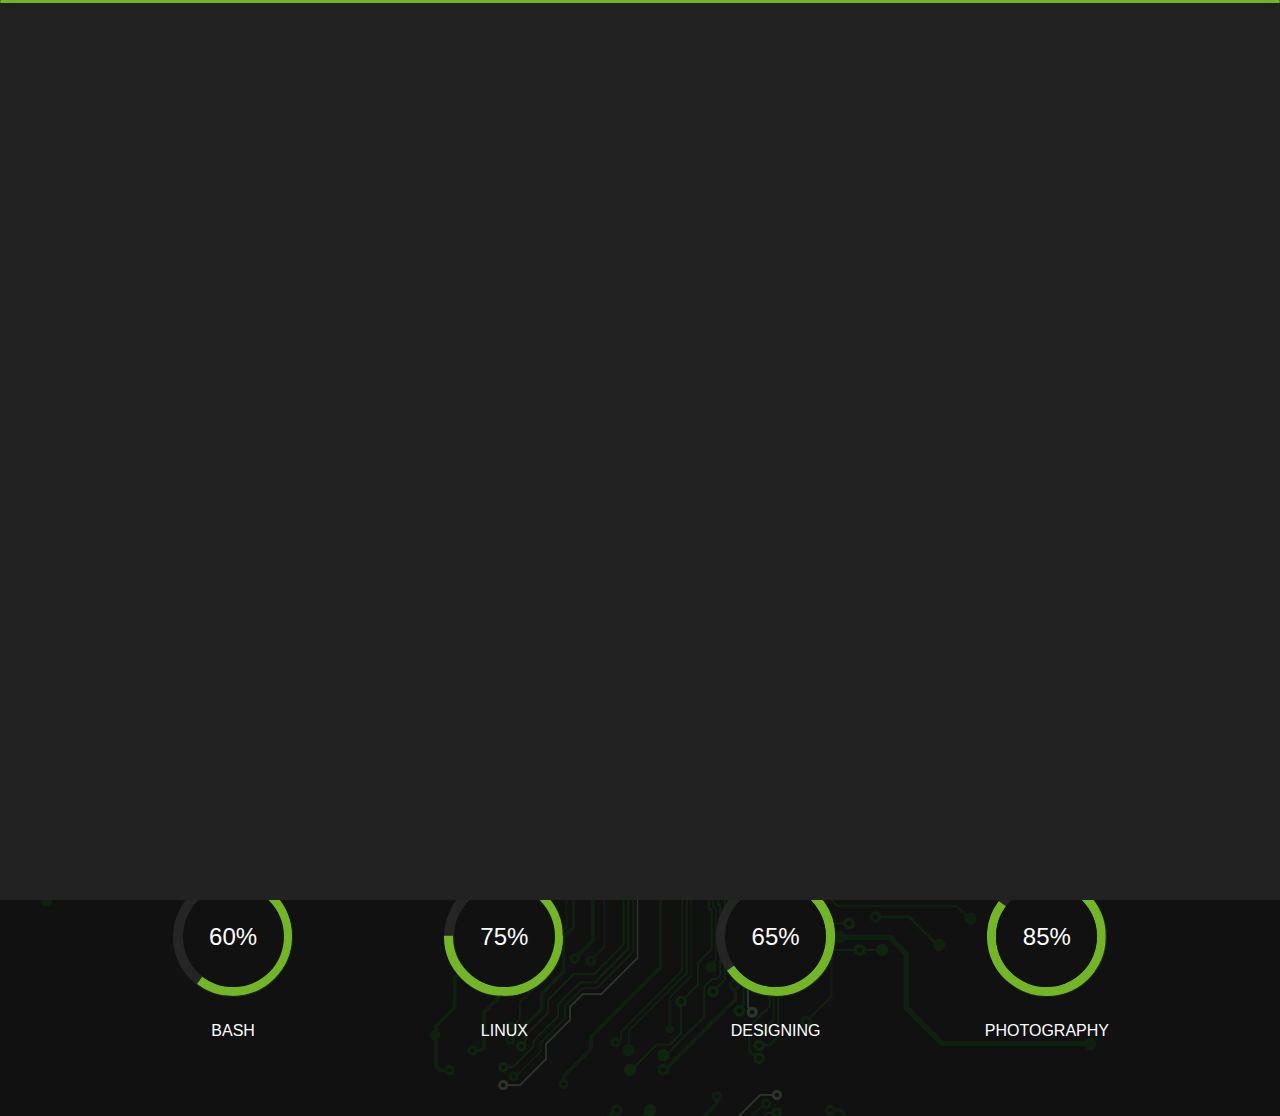
==== about.html @ de982803 "Update" ====
<!DOCTYPE html>
<html style="" class=" js csstransforms3d csstransitions" lang="en"><head>
<meta http-equiv="content-type" content="text/html; charset=UTF-8">
    <meta charset="utf-8">
    <title>About</title>
    <meta name="viewport" content="width=device-width, initial-scale=1">

    <!-- Template CSS Files -->
    <link href="css/bootstrap.css" rel="stylesheet">
    <link href="css/preloader.css" rel="stylesheet">
    <link href="css/circle.css" rel="stylesheet">
    <link href="css/font-awesome.css" rel="stylesheet">
    <link href="css/style.css" rel="stylesheet">

    <!-- CSS Skin File -->
    <link href="css/skin.css" rel="stylesheet">

</head>

<body class="about at-top"><div id="preloader" class="preloader off"><div class="black_wall"></div><div class="loader"></div></div>
<!-- Header Starts -->
<header class="header" id="navbar-collapse-toggle">
    <!-- Fixed Navigation Starts -->
    <ul class="icon-menu d-none d-lg-block revealator-slideup revealator-once revealator-delay1 no-transform revealator-within">
        <li class="icon-box">
            <i class="fa fa-home"></i>
            <a href="home.html">
                <h2>Home</h2>
            </a>
        </li>
        <li class="icon-box active">
            <i class="fa fa-user"></i>
            <a href="about.html">
                <h2>About</h2>
            </a>
        </li>
        <li class="icon-box">
            <i class="fa fa-envelope-open"></i>
            <a href="contact.html">
                <h2>Contact</h2>
            </a>
        </li>
        <li class="icon-box">
            <i class="fa fa-comments"></i>
            <a href="blog.html">
                <h2>Blog</h2>
            </a>
        </li>
    </ul>
    <!-- Fixed Navigation Ends -->
    <!-- Mobile Menu Starts -->
    <nav role="navigation" class="d-block d-lg-none">
        <div id="menuToggle">
            <input type="checkbox">
            <span></span>
            <span></span>
            <span></span>
            <ul class="list-unstyled" id="menu">
                <li><a href="home.html"><i class="fa fa-home"></i><span>Home</span></a></li>
                <li class="active"><a href="about.html"><i class="fa fa-user"></i><span>About</span></a></li>
                <li><a href="contact.html"><i class="fa fa-envelope-open"></i><span>Contact</span></a></li>
                <li><a href="blog.html"><i class="fa fa-comments"></i><span>Blog</span></a></li>
            </ul>
        </div>
    </nav>
    <!-- Mobile Menu Ends -->
</header>
<!-- Header Ends -->
<!-- Page Title Starts -->
<section class="title-section text-left text-sm-center revealator-slideup revealator-once revealator-delay1 no-transform revealator-within">
    <h1>ABOUT <span>ME</span></h1>
    <!--<span class="title-bg">Resume</span>-->
</section>
<!-- Page Title Ends -->
<!-- Main Content Starts -->
<section class="main-content revealator-slideup revealator-once revealator-delay1 no-transform revealator-partially-below">
    <div class="container">
        <div class="row">
            <!-- Personal Info Starts -->
            <div class="col-12 col-lg-5 col-xl-6">
                <div class="row">
                    <div class="col-12">
                        <h3 class="text-uppercase custom-title mb-0 ft-wt-600">personal info</h3>
                    </div>
                    <div class="col-12 d-block d-sm-none">
                        <img src="img/img-mobile.jpg" class="img-fluid main-img-mobile" alt="my picture">
                    </div>
                    <div class="col-5">
                        <ul class="about-list list-unstyled open-sans-font">
                            <li> <span class="title">first name :</span> <span class="value d-block d-sm-inline-block d-lg-block d-xl-inline-block">Sujan</span> </li>
                            <li> <span class="title">last name :</span> <span class="value d-block d-sm-inline-block d-lg-block d-xl-inline-block">Polasa</span> </li>
                            <li> <span class="title">Age :</span> <span class="value d-block d-sm-inline-block d-lg-block d-xl-inline-block">21 Years</span> </li>
                            <li> <span class="title">Nationality :</span> <span class="value d-block d-sm-inline-block d-lg-block d-xl-inline-block">Indian <span class="fa hat-cowboy"></span></span> </li>
                        </ul>
                    </div>
                    <div class="col-7">
                        <ul class="about-list list-unstyled open-sans-font">
                            <li> 
                                <span class="title">Address :
                                </span> 
                                <span class="value d-block d-sm-inline-block d-lg-block d-xl-inline-block">Jagtial, Telangana, India.</span>
                            </li>
                            <li> <span class="title">Email :</span> <span class="value d-block d-sm-inline-block d-lg-block d-xl-inline-block">sujanpolasa48m@gmail.com</span> </li>
                        </ul>
                    </div>
                </div>
            </div>
            <!-- Personal Info Ends -->
        </div>
        <hr class="separator">
        <!-- Skills Starts -->
        <div class="row">
            <div class="col-12">
                <h3 class="text-uppercase pb-4 pb-sm-5 mb-3 mb-sm-0 text-left text-sm-center custom-title ft-wt-600">My Skills</h3>
            </div>
            <div class="col-6 col-md-3 mb-3 mb-sm-5">
                <div class="c100 p90">
                    <span>90%</span>
                    <div class="slice">
                        <div class="bar"></div>
                        <div class="fill"></div>
                    </div>
                </div>
                <h6 class="text-uppercase open-sans-font text-center mt-2 mt-sm-4">Penetration Testing</h6>
            </div>
            <div class="col-6 col-md-3 mb-3 mb-sm-5">
                <div class="c100 p70">
                    <span>70%</span>
                    <div class="slice">
                        <div class="bar"></div>
                        <div class="fill"></div>
                    </div>
                </div>
                <h6 class="text-uppercase open-sans-font text-center mt-2 mt-sm-4">Reverse Engineering</h6>
            </div>
            <div class="col-6 col-md-3 mb-3 mb-sm-5">
                <div class="c100 p70">
                    <span>70%</span>
                    <div class="slice">
                        <div class="bar"></div>
                        <div class="fill"></div>
                    </div>
                </div>
                <h6 class="text-uppercase open-sans-font text-center mt-2 mt-sm-4">Python</h6>
            </div>
            <div class="col-6 col-md-3 mb-3 mb-sm-5">
                <div class="c100 p75">
                    <span>75%</span>
                    <div class="slice">
                        <div class="bar"></div>
                        <div class="fill"></div>
                    </div>
                </div>
                <h6 class="text-uppercase open-sans-font text-center mt-2 mt-sm-4">Web Designing</h6>
            </div>
            <div class="col-6 col-md-3 mb-3 mb-sm-5">
                <div class="c100 p60">
                    <span>60%</span>
                    <div class="slice">
                        <div class="bar"></div>
                        <div class="fill"></div>
                    </div>
                </div>
                <h6 class="text-uppercase open-sans-font text-center mt-2 mt-sm-4">Bash</h6>
            </div>
            <div class="col-6 col-md-3 mb-3 mb-sm-5">
                <div class="c100 p75">
                    <span>75%</span>
                    <div class="slice">
                        <div class="bar"></div>
                        <div class="fill"></div>
                    </div>
                </div>
                <h6 class="text-uppercase open-sans-font text-center mt-2 mt-sm-4">Linux</h6>
            </div>
            <div class="col-6 col-md-3 mb-3 mb-sm-5">
                <div class="c100 p65">
                    <span>65%</span>
                    <div class="slice">
                        <div class="bar"></div>
                        <div class="fill"></div>
                    </div>
                </div>
                <h6 class="text-uppercase open-sans-font text-center mt-2 mt-sm-4">Designing</h6>
            </div>
            <div class="col-6 col-md-3 mb-3 mb-sm-5">
                <div class="c100 p85">
                    <span>85%</span>
                    <div class="slice">
                        <div class="bar"></div>
                        <div class="fill"></div>
                    </div>
                </div>
                <h6 class="text-uppercase open-sans-font text-center mt-2 mt-sm-4">Photography</h6>
            </div>
        <!-- Skills Ends -->
        <hr class="separator mt-1">
    </div>
</section>
<!-- Main Content Ends -->
</body></html>
---- css/preloader.css ----
.preloader{position:fixed;top:0;right:0;bottom:0;left:0;background-color:#111;transform-origin:bottom;z-index:111111}.preloader .black_wall{height:100%;background-color:#222;transform-origin:top;animation:preloader_slide 0.5s ease-in-out 0s 1 normal both}.preloader .loader{width:100%;height:3px;position:absolute;border-radius:2px;top:0;right:0;left:0;margin:auto;background-color:#FFC41F;transform-origin:left;animation:loader_running 3s ease-in-out 1s infinite normal both}.preloader.off{animation:preloader_slide 0.5s ease-in-out 0s 1 reverse both}@keyframes loader_running{0%{transform:scaleX(0);transform-origin:left}49%{transform:scaleX(1);transform-origin:left}50%{transform:scaleX(1);transform-origin:right}100%{transform-origin:right;transform:scaleX(0)}}@keyframes preloader_slide{from{transform:scaleY(0)}to{transform:scaleY(1)}}
---- css/circle.css ----
.rect-auto,
.c100.p51 .slice,
.c100.p52 .slice,
.c100.p53 .slice,
.c100.p54 .slice,
.c100.p55 .slice,
.c100.p56 .slice,
.c100.p57 .slice,
.c100.p58 .slice,
.c100.p59 .slice,
.c100.p60 .slice,
.c100.p61 .slice,
.c100.p62 .slice,
.c100.p63 .slice,
.c100.p64 .slice,
.c100.p65 .slice,
.c100.p66 .slice,
.c100.p67 .slice,
.c100.p68 .slice,
.c100.p69 .slice,
.c100.p70 .slice,
.c100.p71 .slice,
.c100.p72 .slice,
.c100.p73 .slice,
.c100.p74 .slice,
.c100.p75 .slice,
.c100.p76 .slice,
.c100.p77 .slice,
.c100.p78 .slice,
.c100.p79 .slice,
.c100.p80 .slice,
.c100.p81 .slice,
.c100.p82 .slice,
.c100.p83 .slice,
.c100.p84 .slice,
.c100.p85 .slice,
.c100.p86 .slice,
.c100.p87 .slice,
.c100.p88 .slice,
.c100.p89 .slice,
.c100.p90 .slice,
.c100.p91 .slice,
.c100.p92 .slice,
.c100.p93 .slice,
.c100.p94 .slice,
.c100.p95 .slice,
.c100.p96 .slice,
.c100.p97 .slice,
.c100.p98 .slice,
.c100.p99 .slice,
.c100.p100 .slice {
  clip: rect(auto, auto, auto, auto);
}
.pie,
.c100 .bar,
.c100.p51 .fill,
.c100.p52 .fill,
.c100.p53 .fill,
.c100.p54 .fill,
.c100.p55 .fill,
.c100.p56 .fill,
.c100.p57 .fill,
.c100.p58 .fill,
.c100.p59 .fill,
.c100.p60 .fill,
.c100.p61 .fill,
.c100.p62 .fill,
.c100.p63 .fill,
.c100.p64 .fill,
.c100.p65 .fill,
.c100.p66 .fill,
.c100.p67 .fill,
.c100.p68 .fill,
.c100.p69 .fill,
.c100.p70 .fill,
.c100.p71 .fill,
.c100.p72 .fill,
.c100.p73 .fill,
.c100.p74 .fill,
.c100.p75 .fill,
.c100.p76 .fill,
.c100.p77 .fill,
.c100.p78 .fill,
.c100.p79 .fill,
.c100.p80 .fill,
.c100.p81 .fill,
.c100.p82 .fill,
.c100.p83 .fill,
.c100.p84 .fill,
.c100.p85 .fill,
.c100.p86 .fill,
.c100.p87 .fill,
.c100.p88 .fill,
.c100.p89 .fill,
.c100.p90 .fill,
.c100.p91 .fill,
.c100.p92 .fill,
.c100.p93 .fill,
.c100.p94 .fill,
.c100.p95 .fill,
.c100.p96 .fill,
.c100.p97 .fill,
.c100.p98 .fill,
.c100.p99 .fill,
.c100.p100 .fill {
  position: absolute;
  border: 0.08em solid #307bbb;
  width: 0.84em;
  height: 0.84em;
  clip: rect(0em, 0.5em, 1em, 0em);
  border-radius: 50%;
  -webkit-transform: rotate(0deg);
  -moz-transform: rotate(0deg);
  -ms-transform: rotate(0deg);
  -o-transform: rotate(0deg);
  transform: rotate(0deg);
}
.pie-fill,
.c100.p51 .bar:after,
.c100.p51 .fill,
.c100.p52 .bar:after,
.c100.p52 .fill,
.c100.p53 .bar:after,
.c100.p53 .fill,
.c100.p54 .bar:after,
.c100.p54 .fill,
.c100.p55 .bar:after,
.c100.p55 .fill,
.c100.p56 .bar:after,
.c100.p56 .fill,
.c100.p57 .bar:after,
.c100.p57 .fill,
.c100.p58 .bar:after,
.c100.p58 .fill,
.c100.p59 .bar:after,
.c100.p59 .fill,
.c100.p60 .bar:after,
.c100.p60 .fill,
.c100.p61 .bar:after,
.c100.p61 .fill,
.c100.p62 .bar:after,
.c100.p62 .fill,
.c100.p63 .bar:after,
.c100.p63 .fill,
.c100.p64 .bar:after,
.c100.p64 .fill,
.c100.p65 .bar:after,
.c100.p65 .fill,
.c100.p66 .bar:after,
.c100.p66 .fill,
.c100.p67 .bar:after,
.c100.p67 .fill,
.c100.p68 .bar:after,
.c100.p68 .fill,
.c100.p69 .bar:after,
.c100.p69 .fill,
.c100.p70 .bar:after,
.c100.p70 .fill,
.c100.p71 .bar:after,
.c100.p71 .fill,
.c100.p72 .bar:after,
.c100.p72 .fill,
.c100.p73 .bar:after,
.c100.p73 .fill,
.c100.p74 .bar:after,
.c100.p74 .fill,
.c100.p75 .bar:after,
.c100.p75 .fill,
.c100.p76 .bar:after,
.c100.p76 .fill,
.c100.p77 .bar:after,
.c100.p77 .fill,
.c100.p78 .bar:after,
.c100.p78 .fill,
.c100.p79 .bar:after,
.c100.p79 .fill,
.c100.p80 .bar:after,
.c100.p80 .fill,
.c100.p81 .bar:after,
.c100.p81 .fill,
.c100.p82 .bar:after,
.c100.p82 .fill,
.c100.p83 .bar:after,
.c100.p83 .fill,
.c100.p84 .bar:after,
.c100.p84 .fill,
.c100.p85 .bar:after,
.c100.p85 .fill,
.c100.p86 .bar:after,
.c100.p86 .fill,
.c100.p87 .bar:after,
.c100.p87 .fill,
.c100.p88 .bar:after,
.c100.p88 .fill,
.c100.p89 .bar:after,
.c100.p89 .fill,
.c100.p90 .bar:after,
.c100.p90 .fill,
.c100.p91 .bar:after,
.c100.p91 .fill,
.c100.p92 .bar:after,
.c100.p92 .fill,
.c100.p93 .bar:after,
.c100.p93 .fill,
.c100.p94 .bar:after,
.c100.p94 .fill,
.c100.p95 .bar:after,
.c100.p95 .fill,
.c100.p96 .bar:after,
.c100.p96 .fill,
.c100.p97 .bar:after,
.c100.p97 .fill,
.c100.p98 .bar:after,
.c100.p98 .fill,
.c100.p99 .bar:after,
.c100.p99 .fill,
.c100.p100 .bar:after,
.c100.p100 .fill {
  -webkit-transform: rotate(180deg);
  -moz-transform: rotate(180deg);
  -ms-transform: rotate(180deg);
  -o-transform: rotate(180deg);
  transform: rotate(180deg);
}
.c100 {
  position: relative;
  font-size: 120px;
  width: 1em;
  height: 1em;
  border-radius: 50%;
  float: left;
  margin: 0 0.1em 0.1em 0;
  background-color: #cccccc;
}
.c100 *,
.c100 *:before,
.c100 *:after {
  -webkit-box-sizing: content-box;
  -moz-box-sizing: content-box;
  box-sizing: content-box;
}
.c100.center {
  float: none;
  margin: 0 auto;
}
.c100.big {
  font-size: 240px;
}
.c100.small {
  font-size: 80px;
}
.c100 > span {
  position: absolute;
  width: 100%;
  z-index: 1;
  left: 0;
  top: 0;
  width: 5em;
  line-height: 5em;
  font-size: 0.2em;
  color: #cccccc;
  display: block;
  text-align: center;
  white-space: nowrap;
  -webkit-transition-property: all;
  -moz-transition-property: all;
  -o-transition-property: all;
  transition-property: all;
  -webkit-transition-duration: 0.2s;
  -moz-transition-duration: 0.2s;
  -o-transition-duration: 0.2s;
  transition-duration: 0.2s;
  -webkit-transition-timing-function: ease-out;
  -moz-transition-timing-function: ease-out;
  -o-transition-timing-function: ease-out;
  transition-timing-function: ease-out;
}
.c100:after {
  position: absolute;
  top: 0.08em;
  left: 0.08em;
  display: block;
  content: " ";
  border-radius: 50%;
  background-color: #f5f5f5;
  width: 0.84em;
  height: 0.84em;
  -webkit-transition-property: all;
  -moz-transition-property: all;
  -o-transition-property: all;
  transition-property: all;
  -webkit-transition-duration: 0.2s;
  -moz-transition-duration: 0.2s;
  -o-transition-duration: 0.2s;
  transition-duration: 0.2s;
  -webkit-transition-timing-function: ease-in;
  -moz-transition-timing-function: ease-in;
  -o-transition-timing-function: ease-in;
  transition-timing-function: ease-in;
}
.c100 .slice {
  position: absolute;
  width: 1em;
  height: 1em;
  clip: rect(0em, 1em, 1em, 0.5em);
}
.c100.p1 .bar {
  -webkit-transform: rotate(3.6deg);
  -moz-transform: rotate(3.6deg);
  -ms-transform: rotate(3.6deg);
  -o-transform: rotate(3.6deg);
  transform: rotate(3.6deg);
}
.c100.p2 .bar {
  -webkit-transform: rotate(7.2deg);
  -moz-transform: rotate(7.2deg);
  -ms-transform: rotate(7.2deg);
  -o-transform: rotate(7.2deg);
  transform: rotate(7.2deg);
}
.c100.p3 .bar {
  -webkit-transform: rotate(10.8deg);
  -moz-transform: rotate(10.8deg);
  -ms-transform: rotate(10.8deg);
  -o-transform: rotate(10.8deg);
  transform: rotate(10.8deg);
}
.c100.p4 .bar {
  -webkit-transform: rotate(14.4deg);
  -moz-transform: rotate(14.4deg);
  -ms-transform: rotate(14.4deg);
  -o-transform: rotate(14.4deg);
  transform: rotate(14.4deg);
}
.c100.p5 .bar {
  -webkit-transform: rotate(18deg);
  -moz-transform: rotate(18deg);
  -ms-transform: rotate(18deg);
  -o-transform: rotate(18deg);
  transform: rotate(18deg);
}
.c100.p6 .bar {
  -webkit-transform: rotate(21.6deg);
  -moz-transform: rotate(21.6deg);
  -ms-transform: rotate(21.6deg);
  -o-transform: rotate(21.6deg);
  transform: rotate(21.6deg);
}
.c100.p7 .bar {
  -webkit-transform: rotate(25.2deg);
  -moz-transform: rotate(25.2deg);
  -ms-transform: rotate(25.2deg);
  -o-transform: rotate(25.2deg);
  transform: rotate(25.2deg);
}
.c100.p8 .bar {
  -webkit-transform: rotate(28.8deg);
  -moz-transform: rotate(28.8deg);
  -ms-transform: rotate(28.8deg);
  -o-transform: rotate(28.8deg);
  transform: rotate(28.8deg);
}
.c100.p9 .bar {
  -webkit-transform: rotate(32.4deg);
  -moz-transform: rotate(32.4deg);
  -ms-transform: rotate(32.4deg);
  -o-transform: rotate(32.4deg);
  transform: rotate(32.4deg);
}
.c100.p10 .bar {
  -webkit-transform: rotate(36deg);
  -moz-transform: rotate(36deg);
  -ms-transform: rotate(36deg);
  -o-transform: rotate(36deg);
  transform: rotate(36deg);
}
.c100.p11 .bar {
  -webkit-transform: rotate(39.6deg);
  -moz-transform: rotate(39.6deg);
  -ms-transform: rotate(39.6deg);
  -o-transform: rotate(39.6deg);
  transform: rotate(39.6deg);
}
.c100.p12 .bar {
  -webkit-transform: rotate(43.2deg);
  -moz-transform: rotate(43.2deg);
  -ms-transform: rotate(43.2deg);
  -o-transform: rotate(43.2deg);
  transform: rotate(43.2deg);
}
.c100.p13 .bar {
  -webkit-transform: rotate(46.800000000000004deg);
  -moz-transform: rotate(46.800000000000004deg);
  -ms-transform: rotate(46.800000000000004deg);
  -o-transform: rotate(46.800000000000004deg);
  transform: rotate(46.800000000000004deg);
}
.c100.p14 .bar {
  -webkit-transform: rotate(50.4deg);
  -moz-transform: rotate(50.4deg);
  -ms-transform: rotate(50.4deg);
  -o-transform: rotate(50.4deg);
  transform: rotate(50.4deg);
}
.c100.p15 .bar {
  -webkit-transform: rotate(54deg);
  -moz-transform: rotate(54deg);
  -ms-transform: rotate(54deg);
  -o-transform: rotate(54deg);
  transform: rotate(54deg);
}
.c100.p16 .bar {
  -webkit-transform: rotate(57.6deg);
  -moz-transform: rotate(57.6deg);
  -ms-transform: rotate(57.6deg);
  -o-transform: rotate(57.6deg);
  transform: rotate(57.6deg);
}
.c100.p17 .bar {
  -webkit-transform: rotate(61.2deg);
  -moz-transform: rotate(61.2deg);
  -ms-transform: rotate(61.2deg);
  -o-transform: rotate(61.2deg);
  transform: rotate(61.2deg);
}
.c100.p18 .bar {
  -webkit-transform: rotate(64.8deg);
  -moz-transform: rotate(64.8deg);
  -ms-transform: rotate(64.8deg);
  -o-transform: rotate(64.8deg);
  transform: rotate(64.8deg);
}
.c100.p19 .bar {
  -webkit-transform: rotate(68.4deg);
  -moz-transform: rotate(68.4deg);
  -ms-transform: rotate(68.4deg);
  -o-transform: rotate(68.4deg);
  transform: rotate(68.4deg);
}
.c100.p20 .bar {
  -webkit-transform: rotate(72deg);
  -moz-transform: rotate(72deg);
  -ms-transform: rotate(72deg);
  -o-transform: rotate(72deg);
  transform: rotate(72deg);
}
.c100.p21 .bar {
  -webkit-transform: rotate(75.60000000000001deg);
  -moz-transform: rotate(75.60000000000001deg);
  -ms-transform: rotate(75.60000000000001deg);
  -o-transform: rotate(75.60000000000001deg);
  transform: rotate(75.60000000000001deg);
}
.c100.p22 .bar {
  -webkit-transform: rotate(79.2deg);
  -moz-transform: rotate(79.2deg);
  -ms-transform: rotate(79.2deg);
  -o-transform: rotate(79.2deg);
  transform: rotate(79.2deg);
}
.c100.p23 .bar {
  -webkit-transform: rotate(82.8deg);
  -moz-transform: rotate(82.8deg);
  -ms-transform: rotate(82.8deg);
  -o-transform: rotate(82.8deg);
  transform: rotate(82.8deg);
}
.c100.p24 .bar {
  -webkit-transform: rotate(86.4deg);
  -moz-transform: rotate(86.4deg);
  -ms-transform: rotate(86.4deg);
  -o-transform: rotate(86.4deg);
  transform: rotate(86.4deg);
}
.c100.p25 .bar {
  -webkit-transform: rotate(90deg);
  -moz-transform: rotate(90deg);
  -ms-transform: rotate(90deg);
  -o-transform: rotate(90deg);
  transform: rotate(90deg);
}
.c100.p26 .bar {
  -webkit-transform: rotate(93.60000000000001deg);
  -moz-transform: rotate(93.60000000000001deg);
  -ms-transform: rotate(93.60000000000001deg);
  -o-transform: rotate(93.60000000000001deg);
  transform: rotate(93.60000000000001deg);
}
.c100.p27 .bar {
  -webkit-transform: rotate(97.2deg);
  -moz-transform: rotate(97.2deg);
  -ms-transform: rotate(97.2deg);
  -o-transform: rotate(97.2deg);
  transform: rotate(97.2deg);
}
.c100.p28 .bar {
  -webkit-transform: rotate(100.8deg);
  -moz-transform: rotate(100.8deg);
  -ms-transform: rotate(100.8deg);
  -o-transform: rotate(100.8deg);
  transform: rotate(100.8deg);
}
.c100.p29 .bar {
  -webkit-transform: rotate(104.4deg);
  -moz-transform: rotate(104.4deg);
  -ms-transform: rotate(104.4deg);
  -o-transform: rotate(104.4deg);
  transform: rotate(104.4deg);
}
.c100.p30 .bar {
  -webkit-transform: rotate(108deg);
  -moz-transform: rotate(108deg);
  -ms-transform: rotate(108deg);
  -o-transform: rotate(108deg);
  transform: rotate(108deg);
}
.c100.p31 .bar {
  -webkit-transform: rotate(111.60000000000001deg);
  -moz-transform: rotate(111.60000000000001deg);
  -ms-transform: rotate(111.60000000000001deg);
  -o-transform: rotate(111.60000000000001deg);
  transform: rotate(111.60000000000001deg);
}
.c100.p32 .bar {
  -webkit-transform: rotate(115.2deg);
  -moz-transform: rotate(115.2deg);
  -ms-transform: rotate(115.2deg);
  -o-transform: rotate(115.2deg);
  transform: rotate(115.2deg);
}
.c100.p33 .bar {
  -webkit-transform: rotate(118.8deg);
  -moz-transform: rotate(118.8deg);
  -ms-transform: rotate(118.8deg);
  -o-transform: rotate(118.8deg);
  transform: rotate(118.8deg);
}
.c100.p34 .bar {
  -webkit-transform: rotate(122.4deg);
  -moz-transform: rotate(122.4deg);
  -ms-transform: rotate(122.4deg);
  -o-transform: rotate(122.4deg);
  transform: rotate(122.4deg);
}
.c100.p35 .bar {
  -webkit-transform: rotate(126deg);
  -moz-transform: rotate(126deg);
  -ms-transform: rotate(126deg);
  -o-transform: rotate(126deg);
  transform: rotate(126deg);
}
.c100.p36 .bar {
  -webkit-transform: rotate(129.6deg);
  -moz-transform: rotate(129.6deg);
  -ms-transform: rotate(129.6deg);
  -o-transform: rotate(129.6deg);
  transform: rotate(129.6deg);
}
.c100.p37 .bar {
  -webkit-transform: rotate(133.20000000000002deg);
  -moz-transform: rotate(133.20000000000002deg);
  -ms-transform: rotate(133.20000000000002deg);
  -o-transform: rotate(133.20000000000002deg);
  transform: rotate(133.20000000000002deg);
}
.c100.p38 .bar {
  -webkit-transform: rotate(136.8deg);
  -moz-transform: rotate(136.8deg);
  -ms-transform: rotate(136.8deg);
  -o-transform: rotate(136.8deg);
  transform: rotate(136.8deg);
}
.c100.p39 .bar {
  -webkit-transform: rotate(140.4deg);
  -moz-transform: rotate(140.4deg);
  -ms-transform: rotate(140.4deg);
  -o-transform: rotate(140.4deg);
  transform: rotate(140.4deg);
}
.c100.p40 .bar {
  -webkit-transform: rotate(144deg);
  -moz-transform: rotate(144deg);
  -ms-transform: rotate(144deg);
  -o-transform: rotate(144deg);
  transform: rotate(144deg);
}
.c100.p41 .bar {
  -webkit-transform: rotate(147.6deg);
  -moz-transform: rotate(147.6deg);
  -ms-transform: rotate(147.6deg);
  -o-transform: rotate(147.6deg);
  transform: rotate(147.6deg);
}
.c100.p42 .bar {
  -webkit-transform: rotate(151.20000000000002deg);
  -moz-transform: rotate(151.20000000000002deg);
  -ms-transform: rotate(151.20000000000002deg);
  -o-transform: rotate(151.20000000000002deg);
  transform: rotate(151.20000000000002deg);
}
.c100.p43 .bar {
  -webkit-transform: rotate(154.8deg);
  -moz-transform: rotate(154.8deg);
  -ms-transform: rotate(154.8deg);
  -o-transform: rotate(154.8deg);
  transform: rotate(154.8deg);
}
.c100.p44 .bar {
  -webkit-transform: rotate(158.4deg);
  -moz-transform: rotate(158.4deg);
  -ms-transform: rotate(158.4deg);
  -o-transform: rotate(158.4deg);
  transform: rotate(158.4deg);
}
.c100.p45 .bar {
  -webkit-transform: rotate(162deg);
  -moz-transform: rotate(162deg);
  -ms-transform: rotate(162deg);
  -o-transform: rotate(162deg);
  transform: rotate(162deg);
}
.c100.p46 .bar {
  -webkit-transform: rotate(165.6deg);
  -moz-transform: rotate(165.6deg);
  -ms-transform: rotate(165.6deg);
  -o-transform: rotate(165.6deg);
  transform: rotate(165.6deg);
}
.c100.p47 .bar {
  -webkit-transform: rotate(169.20000000000002deg);
  -moz-transform: rotate(169.20000000000002deg);
  -ms-transform: rotate(169.20000000000002deg);
  -o-transform: rotate(169.20000000000002deg);
  transform: rotate(169.20000000000002deg);
}
.c100.p48 .bar {
  -webkit-transform: rotate(172.8deg);
  -moz-transform: rotate(172.8deg);
  -ms-transform: rotate(172.8deg);
  -o-transform: rotate(172.8deg);
  transform: rotate(172.8deg);
}
.c100.p49 .bar {
  -webkit-transform: rotate(176.4deg);
  -moz-transform: rotate(176.4deg);
  -ms-transform: rotate(176.4deg);
  -o-transform: rotate(176.4deg);
  transform: rotate(176.4deg);
}
.c100.p50 .bar {
  -webkit-transform: rotate(180deg);
  -moz-transform: rotate(180deg);
  -ms-transform: rotate(180deg);
  -o-transform: rotate(180deg);
  transform: rotate(180deg);
}
.c100.p51 .bar {
  -webkit-transform: rotate(183.6deg);
  -moz-transform: rotate(183.6deg);
  -ms-transform: rotate(183.6deg);
  -o-transform: rotate(183.6deg);
  transform: rotate(183.6deg);
}
.c100.p52 .bar {
  -webkit-transform: rotate(187.20000000000002deg);
  -moz-transform: rotate(187.20000000000002deg);
  -ms-transform: rotate(187.20000000000002deg);
  -o-transform: rotate(187.20000000000002deg);
  transform: rotate(187.20000000000002deg);
}
.c100.p53 .bar {
  -webkit-transform: rotate(190.8deg);
  -moz-transform: rotate(190.8deg);
  -ms-transform: rotate(190.8deg);
  -o-transform: rotate(190.8deg);
  transform: rotate(190.8deg);
}
.c100.p54 .bar {
  -webkit-transform: rotate(194.4deg);
  -moz-transform: rotate(194.4deg);
  -ms-transform: rotate(194.4deg);
  -o-transform: rotate(194.4deg);
  transform: rotate(194.4deg);
}
.c100.p55 .bar {
  -webkit-transform: rotate(198deg);
  -moz-transform: rotate(198deg);
  -ms-transform: rotate(198deg);
  -o-transform: rotate(198deg);
  transform: rotate(198deg);
}
.c100.p56 .bar {
  -webkit-transform: rotate(201.6deg);
  -moz-transform: rotate(201.6deg);
  -ms-transform: rotate(201.6deg);
  -o-transform: rotate(201.6deg);
  transform: rotate(201.6deg);
}
.c100.p57 .bar {
  -webkit-transform: rotate(205.20000000000002deg);
  -moz-transform: rotate(205.20000000000002deg);
  -ms-transform: rotate(205.20000000000002deg);
  -o-transform: rotate(205.20000000000002deg);
  transform: rotate(205.20000000000002deg);
}
.c100.p58 .bar {
  -webkit-transform: rotate(208.8deg);
  -moz-transform: rotate(208.8deg);
  -ms-transform: rotate(208.8deg);
  -o-transform: rotate(208.8deg);
  transform: rotate(208.8deg);
}
.c100.p59 .bar {
  -webkit-transform: rotate(212.4deg);
  -moz-transform: rotate(212.4deg);
  -ms-transform: rotate(212.4deg);
  -o-transform: rotate(212.4deg);
  transform: rotate(212.4deg);
}
.c100.p60 .bar {
  -webkit-transform: rotate(216deg);
  -moz-transform: rotate(216deg);
  -ms-transform: rotate(216deg);
  -o-transform: rotate(216deg);
  transform: rotate(216deg);
}
.c100.p61 .bar {
  -webkit-transform: rotate(219.6deg);
  -moz-transform: rotate(219.6deg);
  -ms-transform: rotate(219.6deg);
  -o-transform: rotate(219.6deg);
  transform: rotate(219.6deg);
}
.c100.p62 .bar {
  -webkit-transform: rotate(223.20000000000002deg);
  -moz-transform: rotate(223.20000000000002deg);
  -ms-transform: rotate(223.20000000000002deg);
  -o-transform: rotate(223.20000000000002deg);
  transform: rotate(223.20000000000002deg);
}
.c100.p63 .bar {
  -webkit-transform: rotate(226.8deg);
  -moz-transform: rotate(226.8deg);
  -ms-transform: rotate(226.8deg);
  -o-transform: rotate(226.8deg);
  transform: rotate(226.8deg);
}
.c100.p64 .bar {
  -webkit-transform: rotate(230.4deg);
  -moz-transform: rotate(230.4deg);
  -ms-transform: rotate(230.4deg);
  -o-transform: rotate(230.4deg);
  transform: rotate(230.4deg);
}
.c100.p65 .bar {
  -webkit-transform: rotate(234deg);
  -moz-transform: rotate(234deg);
  -ms-transform: rotate(234deg);
  -o-transform: rotate(234deg);
  transform: rotate(234deg);
}
.c100.p66 .bar {
  -webkit-transform: rotate(237.6deg);
  -moz-transform: rotate(237.6deg);
  -ms-transform: rotate(237.6deg);
  -o-transform: rotate(237.6deg);
  transform: rotate(237.6deg);
}
.c100.p67 .bar {
  -webkit-transform: rotate(241.20000000000002deg);
  -moz-transform: rotate(241.20000000000002deg);
  -ms-transform: rotate(241.20000000000002deg);
  -o-transform: rotate(241.20000000000002deg);
  transform: rotate(241.20000000000002deg);
}
.c100.p68 .bar {
  -webkit-transform: rotate(244.8deg);
  -moz-transform: rotate(244.8deg);
  -ms-transform: rotate(244.8deg);
  -o-transform: rotate(244.8deg);
  transform: rotate(244.8deg);
}
.c100.p69 .bar {
  -webkit-transform: rotate(248.4deg);
  -moz-transform: rotate(248.4deg);
  -ms-transform: rotate(248.4deg);
  -o-transform: rotate(248.4deg);
  transform: rotate(248.4deg);
}
.c100.p70 .bar {
  -webkit-transform: rotate(252deg);
  -moz-transform: rotate(252deg);
  -ms-transform: rotate(252deg);
  -o-transform: rotate(252deg);
  transform: rotate(252deg);
}
.c100.p71 .bar {
  -webkit-transform: rotate(255.6deg);
  -moz-transform: rotate(255.6deg);
  -ms-transform: rotate(255.6deg);
  -o-transform: rotate(255.6deg);
  transform: rotate(255.6deg);
}
.c100.p72 .bar {
  -webkit-transform: rotate(259.2deg);
  -moz-transform: rotate(259.2deg);
  -ms-transform: rotate(259.2deg);
  -o-transform: rotate(259.2deg);
  transform: rotate(259.2deg);
}
.c100.p73 .bar {
  -webkit-transform: rotate(262.8deg);
  -moz-transform: rotate(262.8deg);
  -ms-transform: rotate(262.8deg);
  -o-transform: rotate(262.8deg);
  transform: rotate(262.8deg);
}
.c100.p74 .bar {
  -webkit-transform: rotate(266.40000000000003deg);
  -moz-transform: rotate(266.40000000000003deg);
  -ms-transform: rotate(266.40000000000003deg);
  -o-transform: rotate(266.40000000000003deg);
  transform: rotate(266.40000000000003deg);
}
.c100.p75 .bar {
  -webkit-transform: rotate(270deg);
  -moz-transform: rotate(270deg);
  -ms-transform: rotate(270deg);
  -o-transform: rotate(270deg);
  transform: rotate(270deg);
}
.c100.p76 .bar {
  -webkit-transform: rotate(273.6deg);
  -moz-transform: rotate(273.6deg);
  -ms-transform: rotate(273.6deg);
  -o-transform: rotate(273.6deg);
  transform: rotate(273.6deg);
}
.c100.p77 .bar {
  -webkit-transform: rotate(277.2deg);
  -moz-transform: rotate(277.2deg);
  -ms-transform: rotate(277.2deg);
  -o-transform: rotate(277.2deg);
  transform: rotate(277.2deg);
}
.c100.p78 .bar {
  -webkit-transform: rotate(280.8deg);
  -moz-transform: rotate(280.8deg);
  -ms-transform: rotate(280.8deg);
  -o-transform: rotate(280.8deg);
  transform: rotate(280.8deg);
}
.c100.p79 .bar {
  -webkit-transform: rotate(284.40000000000003deg);
  -moz-transform: rotate(284.40000000000003deg);
  -ms-transform: rotate(284.40000000000003deg);
  -o-transform: rotate(284.40000000000003deg);
  transform: rotate(284.40000000000003deg);
}
.c100.p80 .bar {
  -webkit-transform: rotate(288deg);
  -moz-transform: rotate(288deg);
  -ms-transform: rotate(288deg);
  -o-transform: rotate(288deg);
  transform: rotate(288deg);
}
.c100.p81 .bar {
  -webkit-transform: rotate(291.6deg);
  -moz-transform: rotate(291.6deg);
  -ms-transform: rotate(291.6deg);
  -o-transform: rotate(291.6deg);
  transform: rotate(291.6deg);
}
.c100.p82 .bar {
  -webkit-transform: rotate(295.2deg);
  -moz-transform: rotate(295.2deg);
  -ms-transform: rotate(295.2deg);
  -o-transform: rotate(295.2deg);
  transform: rotate(295.2deg);
}
.c100.p83 .bar {
  -webkit-transform: rotate(298.8deg);
  -moz-transform: rotate(298.8deg);
  -ms-transform: rotate(298.8deg);
  -o-transform: rotate(298.8deg);
  transform: rotate(298.8deg);
}
.c100.p84 .bar {
  -webkit-transform: rotate(302.40000000000003deg);
  -moz-transform: rotate(302.40000000000003deg);
  -ms-transform: rotate(302.40000000000003deg);
  -o-transform: rotate(302.40000000000003deg);
  transform: rotate(302.40000000000003deg);
}
.c100.p85 .bar {
  -webkit-transform: rotate(306deg);
  -moz-transform: rotate(306deg);
  -ms-transform: rotate(306deg);
  -o-transform: rotate(306deg);
  transform: rotate(306deg);
}
.c100.p86 .bar {
  -webkit-transform: rotate(309.6deg);
  -moz-transform: rotate(309.6deg);
  -ms-transform: rotate(309.6deg);
  -o-transform: rotate(309.6deg);
  transform: rotate(309.6deg);
}
.c100.p87 .bar {
  -webkit-transform: rotate(313.2deg);
  -moz-transform: rotate(313.2deg);
  -ms-transform: rotate(313.2deg);
  -o-transform: rotate(313.2deg);
  transform: rotate(313.2deg);
}
.c100.p88 .bar {
  -webkit-transform: rotate(316.8deg);
  -moz-transform: rotate(316.8deg);
  -ms-transform: rotate(316.8deg);
  -o-transform: rotate(316.8deg);
  transform: rotate(316.8deg);
}
.c100.p89 .bar {
  -webkit-transform: rotate(320.40000000000003deg);
  -moz-transform: rotate(320.40000000000003deg);
  -ms-transform: rotate(320.40000000000003deg);
  -o-transform: rotate(320.40000000000003deg);
  transform: rotate(320.40000000000003deg);
}
.c100.p90 .bar {
  -webkit-transform: rotate(324deg);
  -moz-transform: rotate(324deg);
  -ms-transform: rotate(324deg);
  -o-transform: rotate(324deg);
  transform: rotate(324deg);
}
.c100.p91 .bar {
  -webkit-transform: rotate(327.6deg);
  -moz-transform: rotate(327.6deg);
  -ms-transform: rotate(327.6deg);
  -o-transform: rotate(327.6deg);
  transform: rotate(327.6deg);
}
.c100.p92 .bar {
  -webkit-transform: rotate(331.2deg);
  -moz-transform: rotate(331.2deg);
  -ms-transform: rotate(331.2deg);
  -o-transform: rotate(331.2deg);
  transform: rotate(331.2deg);
}
.c100.p93 .bar {
  -webkit-transform: rotate(334.8deg);
  -moz-transform: rotate(334.8deg);
  -ms-transform: rotate(334.8deg);
  -o-transform: rotate(334.8deg);
  transform: rotate(334.8deg);
}
.c100.p94 .bar {
  -webkit-transform: rotate(338.40000000000003deg);
  -moz-transform: rotate(338.40000000000003deg);
  -ms-transform: rotate(338.40000000000003deg);
  -o-transform: rotate(338.40000000000003deg);
  transform: rotate(338.40000000000003deg);
}
.c100.p95 .bar {
  -webkit-transform: rotate(342deg);
  -moz-transform: rotate(342deg);
  -ms-transform: rotate(342deg);
  -o-transform: rotate(342deg);
  transform: rotate(342deg);
}
.c100.p96 .bar {
  -webkit-transform: rotate(345.6deg);
  -moz-transform: rotate(345.6deg);
  -ms-transform: rotate(345.6deg);
  -o-transform: rotate(345.6deg);
  transform: rotate(345.6deg);
}
.c100.p97 .bar {
  -webkit-transform: rotate(349.2deg);
  -moz-transform: rotate(349.2deg);
  -ms-transform: rotate(349.2deg);
  -o-transform: rotate(349.2deg);
  transform: rotate(349.2deg);
}
.c100.p98 .bar {
  -webkit-transform: rotate(352.8deg);
  -moz-transform: rotate(352.8deg);
  -ms-transform: rotate(352.8deg);
  -o-transform: rotate(352.8deg);
  transform: rotate(352.8deg);
}
.c100.p99 .bar {
  -webkit-transform: rotate(356.40000000000003deg);
  -moz-transform: rotate(356.40000000000003deg);
  -ms-transform: rotate(356.40000000000003deg);
  -o-transform: rotate(356.40000000000003deg);
  transform: rotate(356.40000000000003deg);
}
.c100.p100 .bar {
  -webkit-transform: rotate(360deg);
  -moz-transform: rotate(360deg);
  -ms-transform: rotate(360deg);
  -o-transform: rotate(360deg);
  transform: rotate(360deg);
}
.c100:hover {
  cursor: default;
}

.c100.dark {
  background-color: #777777;
}
.c100.dark .bar,
.c100.dark .fill {
  border-color: #c6ff00 !important;
}
.c100.dark > span {
  color: #777777;
}
.c100.dark:after {
  background-color: #666666;
}
.c100.dark:hover > span {
  color: #c6ff00;
}
.c100.green .bar,
.c100.green .fill {
  border-color: #4db53c !important;
}
.c100.green:hover > span {
  color: #4db53c;
}
.c100.green.dark .bar,
.c100.green.dark .fill {
  border-color: #5fd400 !important;
}
.c100.green.dark:hover > span {
  color: #5fd400;
}
.c100.orange .bar,
.c100.orange .fill {
  border-color: #dd9d22 !important;
}
.c100.orange:hover > span {
  color: #dd9d22;
}
.c100.orange.dark .bar,
.c100.orange.dark .fill {
  border-color: #e08833 !important;
}
.c100.orange.dark:hover > span {
  color: #e08833;
}
---- css/style.css ----
/*
Template Name: Tunis - Personal Portfolio
Author: celtano
Author URI: http://themeforest.net/user/celtano
Description: Tunis - Personal Portfolio
Version: 1.0
*/

/*------------------------------------------------------------------
[Table of contents]
	+ General
	    - Miscellaneous
		- Light Body
		- Buttons
		- Page Title
	+ Header
		- Desktop Navigation
		- Mobile Navigation
	+ Pages
		- Homepage
		+ About
		    - Personal Info List
			- Box Stats
			- Resume
			- Skills
		+ Portfolio
		    - Grid
		    + Slideshow
                - Embedded Videos
                - Carousel
                - Navigation
        + Contact
            - Left Side
            - Contact Form
		+ Blog
            - Latest Posts
            - Pagination
	- Responsive Design Styles
-------------------------------------------------------------------*/

/* [ GENERAL ] */
/*================================================== */

/*** Miscellaneous ***/

html {
  overflow-x: hidden;
  height: 100%;
}

body {
  font-family: 'Poppins', sans-serif;
  font-size: 15px;
  color: #fff;
  font-weight: 500;
  line-height: 1.6;
  position: relative;
  background-size: cover;
  background-position: center;
  height: 100%;
  width: 100%;
  background-color: #111;
  background-image: url(../img/theme.png);
}

.poppins-font {
  font-family: 'Poppins', sans-serif;
}

.open-sans-font {
  font-family: 'Open Sans', sans-serif;
}

hr.separator {
  border-top: 1px solid #252525;
  margin: 70px auto 55px;
  max-width: 40%;
}

.ft-wt-600 {
  font-weight: 600;
}

.mb-30 {
  margin-bottom: 30px;
}

.no-transform {
  transform: none !important;
}

.custom-title {
  padding-bottom: 22px;
  font-size: 26px;
}

.medium-red {
  color: rgb(255, 0, 0);
}

/*** Light Body ***/

body.light {
  color: #666;
  background-color: #fff;
}

body.home.light .home-details h1 span {
  color: #666;
}

body.home.light .home-details h6 {
  color: #777;
}

body.home.light .bg {
  background-image: url(../img/light.jpg);
  background-size: cover;
  background-repeat: no-repeat;
  background-position: top;
  box-shadow: 0 0 7px rgba(0,0,0,.3);
}

body.light .preloader .black_wall {
  background-color: #eee;

}

body.light .preloader {
  background-color: #fff;
}

body.light .title-section h1 {
  color: #666;
}

body.light .title-bg {
  color: rgba(30, 37, 48, 0.07);
}

body.light.about .box-stats {
  border: 1px solid #ddd;
}

body.light.about .c100,
body.light.about .resume-box .time {
  background-color: #eee;
}

body.light.about .resume-box .time,
body.light.about .resume-box p {
  color: #666;
}

body.light.about .resume-box .place:before {
  background-color: #666;
}

body.light.about  .resume-box li:after {
  border-left: 1px solid #ddd;
}

body.light.about .c100 > span {
  color: #666;
}

body.light.about .c100:after {
  background-color: #fff;
}

body.light.portfolio .slideshow figure {
  background-color: #fff;
}

body.light.portfolio .slideshow ul > li:after {
  background: rgba(255,255,255,0.77);
}

body.light.portfolio .slideshow {
  background: rgba(0,0,0,0.7);
}

body.light.contact .contactform input[type=text],
body.light.contact .contactform input[type=email],
body.light.contact .contactform textarea {
  background-color: #fff;
  border: 1px solid #ddd;
  color: #666;
}

body.light.contact  ul.social li a {
  color: #666;
  background: #eee;
}

body.light.contact  ul.social li a:hover {
  color: #fff;
}

body.light.blog .post-content {
  background-color: #f2f2f2;
}

body.light.blog .post-content .entry-header h3 a {
  color: #666;
}

body.light.blog .page-link {
  color: #666;
  background-color: #eee;
  border: 1px solid #eee;
}

body.light.blog-post .meta {
  color: #888;
}

body.light.blog .page-item.active .page-link {
  color: #fff;
}

body.light hr.separator {
  border-top: 1px solid #ddd;
}

@media (min-width: 992px) {
  body.light .header ul.icon-menu li.icon-box {
    background-color: #eee;
  }

  body.light .header ul.icon-menu li.icon-box i {
    color: #666;
  }

  body.light .header ul.icon-menu li.icon-box.active,
  body.light .header ul.icon-menu li.icon-box:hover,
  body.light .header ul.icon-menu li.icon-box.active i,
  body.light .header ul.icon-menu li.icon-box:hover i {
    color: #fff;
  }
}

@media (max-width: 991px) {

  body.light .main-img-mobile {
    border: 4px solid #eee;
  }

  body.light #menuToggle {
    border: 1px solid #ddd;
  }

  body.light #menuToggle,
  body.light #menu {
    background: #eee;
  }

  body.light #menuToggle > span,
  body.light #menuToggle input:checked ~ span {
    background: #666;
  }

  body.light #menu li a {
    color: #666;
  }

  body.light #menu li:after {
    background: #ddd;
  }

  body.light.portfolio .slideshow nav {
    background: #eee;
    border-bottom: 1px solid #ddd;
  }

  body.light.portfolio .slideshow nav span img {
    display: none;
  }

  body.light.portfolio .slideshow nav span.nav-next {
    background-image: url("../img/right-arrow.png");
    background-size: cover;
  }

  body.light.portfolio .slideshow nav span.nav-prev {
    background-image: url("../img/left-arrow.png");
    background-size: cover;
  }

  body.light.portfolio .slideshow nav span.nav-close {
    background-image: url("../img/close-button.png");
    background-size: cover;
  }

  body.light.portfolio .slideshow nav span.nav-next,
  body.light.portfolio .slideshow nav span.nav-prev {
    top: 51px;
  }

  body.light.portfolio .slideshow {
    background: #fff;
  }
}

@media (max-width: 576px) {
  body.light .title-section {
    background: #eee;
    border-bottom: 1px solid #ddd;
  }

  body.light #menuToggle {
    border: 0;
  }

  body.light.portfolio .slideshow nav span.nav-next,
  body.light.portfolio .slideshow nav span.nav-prev {
    top: 31px;
  }
}
/*** Buttons ***/
.btn {
  box-shadow: none !important;
  border-radius: 26px;
  font-weight: 500;
  height: 46px;
  line-height: 46px;
  font-size: 15px;
  text-transform: uppercase;
  color: #fff;
  padding: 0 40px;
  outline: none !important;
  overflow: hidden;
  display: inline-block;
  position: relative;
  font-family: 'Poppins', sans-serif;
  letter-spacing: .5px;
  border: 0;
}

.btn,
.btn:hover,
.btn:focus {
  color: #fff;
  text-decoration: none;
}

/*** Page Title ***/

.title-section {
  margin: 0 auto;
  width: 100%;
  position: relative;
  padding: 80px 0;
}

.title-section h1 {
  font-size: 56px;
  font-weight: 900;
  color: #fff;
  text-transform: uppercase;
  margin: 0;
}

.title-bg {
  font-size: 110px;
  left: 0;
  letter-spacing: 10px;
  line-height: 0.7;
  position: absolute;
  right: 0;
  top: 50%;
  text-transform: uppercase;
  font-weight: 800;
  -webkit-transform: translateY(-50%);
  -moz-transform: translateY(-50%);
  -ms-transform: translateY(-50%);
  -o-transform: translateY(-50%);
  transform: translateY(-50%);
  color: rgba(255, 255, 255, 0.07);
}

/* [ HEADER ] */
/*================================================== */

/*** Desktop Navigation ***/

@media (min-width: 992px) {

  /*** Navigation ***/

  .header {
    position: fixed;
    right: 30px;
    bottom: 0;
    z-index: 3;
    display: flex;
    align-items: center;
    height: calc(100vh - 200px);
    top: 100px;
    opacity: 1;
    transition: opacity 0.3s;
    -webkit-transition: opacity 0.3s;
  }

  .header.hide-header {
    z-index: 0 !important;
    opacity: 0;
  }

  .header ul.icon-menu {
    margin: 0;
    padding: 0;
  }

  .header ul.icon-menu li.icon-box {
    width: 50px;
    height: 50px;
    list-style: none;
    position: relative;
    display: flex;
    align-items: center;
    transition: .3s;
    margin: 20px 0;
    border-radius: 50%;
    background: #2b2a2a;
  }

  .header ul.icon-menu li.icon-box i {
    color: #ddd;
    font-size: 19px;
    transition: .3s;
  }

  .header ul.icon-menu li.icon-box.active,
  .header ul.icon-menu li.icon-box:hover,
  .header ul.icon-menu li.icon-box.active i,
  .header ul.icon-menu li.icon-box:hover i {
    color: #fff;
  }

  .header .icon-box h2 {
    font-size: 15px;
    font-weight: 500;
  }

  .header .icon-box a {
    display: block;
    padding: 0;
    width: 50px;
    height: 50px;
  }

  .header .icon-box i.fa {
    position: absolute;
    pointer-events: none;
  }

  .header .icon-menu i {
    left: 0;
    right: 0;
    margin: 0 auto;
    display: block;
    text-align: center;
    font-size: 35px;
    top: 15px;
  }

  .header .icon-box h2 {
    z-index: -1;
    position: absolute;
    top: 0;
    right: 0;
    opacity: 0;
    color: #fff;
    line-height: 50px;
    font-weight: 500;
    transition: all .3s;
    border-radius: 30px;
    text-transform: uppercase;
    padding: 0 25px 0 30px;
    height: 50px;
  }

  .header .icon-box a:hover h2 {
    opacity: 1;
    right: 27px;
    margin: 0;
    text-align: center;
    border-radius: 30px 0 0 30px;
  }
}

/* [ Pages ] */
/*================================================== */

/*** Homepage ***/

.home .color-block {
  position: fixed;
  height: 200%;
  width: 100%;
  transform: rotate(-15deg);
  left: -83%;
  top: -50%;
}

.home .bg {
  /*background-image: url(../img/img-mobile.jpg);*/
  background-size: cover;
  background-repeat: no-repeat;
  background-position: top;
  height: calc(100vh - 60px);
  z-index: 111;
  border-radius: 50px;
  left: 30px;
  top: 30px;
  box-shadow: 0 0 7px rgba(0,0,0,.9);
}

.home .container-home {
  display: flex;
  align-items: center;
  min-height: 100%;
}

.home .home-details > div {
  max-width: 550px;
  margin: 0 auto;
}

.home .home-details h1 {
  font-size: 45px;
  line-height: 45px;
  font-weight: 700;
  margin: 18px 0 10px;
}

.home .home-details h1 span {
  color: #fff;
  font-weight: 600;
}

.home .home-details h1 .middle-low-red {
  color: rgb(255,0,0);
  font-size: 15px;
}

.home .home-details p .middle-green {
  color: #72b626;
  text-transform: uppercase !important;
  font-weight: 600;
}
/*  Custom filters start*/
.highlight-red {
	color: rgb(255,0,0);	
}
.highlight-green {
  color: rgb(0, 255, 0);
}
.highlight-blue {
  color: rgb(0,0,255);
}
.center-weight {
  font-weight: 600;
  font-size: 25px;
}
.center-weight-low {
  font-size: 18px;
  font-weight: 300;
}
table {
  width: 85%;
  border-collapse: collapse;
}
th, td {
  text-align: center;
  border: 1px solid #dddddd;
}
.center {
  text-align: center;
}
.justify p {
  text-align: justify;
}
.img-fluid {
  display: block;
  margin-left: auto;
  margin-right: auto;
}
.cropped {
    width:100px;
  height:66px;
}
.cropped1 {
  width: 157px;
  height: 56px;
}
/* Custom Filters End */

.home .home-details h6 {
  color: #eee;
  font-size: 22px;
  font-weight: 400;
  display: block;
}

.home .home-details p {
  margin: 10px 0 23px;
  font-size: 16px;
  line-height: 32px;
}

/*** About ***/

.about .main-content {
  padding-bottom: 20px;
}

/* Personal Info List */

.about .about-list li:not(:last-child) {
  padding-bottom: 20px;
}

.about .about-list .title {
  opacity: .8;
  text-transform: capitalize;
}

.about .about-list .value {
  font-weight: 600;
}

/* Box Stats */

.about .box-stats {
  padding: 20px 30px 25px 40px;
  border-radius: 5px;
  border: 1px solid #252525;
}

.about .box-stats.with-margin {
  margin-bottom: 30px;
}

.about .box-stats h3 {
  position: relative;
  display: inline-block;
  margin: 0;
  font-size: 50px;
  font-weight: 700;
}

.about .box-stats h3:after {
  content: '+';
  position: absolute;
  right: -24px;
  font-size: 33px;
  font-weight: 300;
  top: 2px;
}

.about .box-stats p {
  padding-left: 45px;
}

.about .box-stats p:before {
  content: "";
  position: absolute;
  left: 0;
  top: 13px;
  width: 30px;
  height: 1px;
  background: #777;
}

/* Resume */

.about .resume-box ul {
  margin: 0;
  padding: 0;
  list-style: none;
}

.about .resume-box li {
  position: relative;
  padding: 0 20px 0 60px;
  margin: 0 0 50px;
}

.about .resume-box li:after {
  content: "";
  position: absolute;
  top: 0;
  left: 20px;
  bottom: 0;
  border-left: 1px solid #333;
}

.about .resume-box .icon {
  width: 40px;
  height: 40px;
  position: absolute;
  left: 0;
  right: 0;
  line-height: 40px;
  text-align: center;
  z-index: 1;
  border-radius: 50%;
  color: #fff;
  background-color: #252525;
}

.about .resume-box .time {
  color: #fff;
  font-size: 12px;
  padding: 1px 10px;
  display: inline-block;
  margin-bottom: 12px;
  border-radius: 20px;
  font-weight: 600;
  background-color: #252525;
  opacity: .8;
}

.about .resume-box h5 {
  font-size: 18px;
  margin: 7px 0 10px;
}

.about .resume-box p {
  margin: 0;
  color: #eee;
  font-size: 14px;
}

.about .resume-box .place {
  opacity: .8;
  font-weight: 600;
  font-size: 15px;
  position: relative;
  padding-left: 26px;
}

.about .resume-box .place:before {
  position: absolute;
  content: '';
  width: 10px;
  height: 2px;
  background-color: #fff;
  left: 7px;
  top: 9px;
  opacity: .8;
}

/* Skills */

.about .c100 {
  float: none !important;
  margin: 0 auto;
  background-color: #252525;
}

.about .c100 > span {
  color: #fff;
}

.about .c100:after {
  background-color: #111;
}

/*** Portfolio ***/
.portfolio .main-content {
  padding-bottom: 60px;
  margin-top: -15px;
}

/* Grid */

.portfolio .grid-gallery ul {
  list-style: none;
  margin: 0;
  padding: 0;
}

.portfolio .grid-gallery figure {
  margin: 0;
}

.portfolio .grid-gallery figure img {
  display: block;
  width: 100%;
  border-radius: 5px;
  transition: .3s;
}

.portfolio .grid-wrap {
  margin: 0 auto;
}

.portfolio .grid {
  margin: 0 auto;
}

.portfolio .grid li {
  width: 33.333333%;
  float: left;
  cursor: pointer;
  padding: 15px;
}

.portfolio .grid figure {
  -webkit-transition: 0.3s;
  transition: 0.3s;
  border-radius: 5px;
  padding: 0;
  position: relative;
  overflow: hidden;
}

.portfolio .grid figure img {
  display: block;
  position: relative;
}

.portfolio .grid li a {
  overflow: hidden;
}

.portfolio .grid li figure div {
  position: absolute;
  width: 100%;
  height: 100%;
  display: -webkit-box;
  display: -webkit-flex;
  display: -ms-flexbox;
  display: flex;
  -webkit-box-align: center;
  -webkit-align-items: center;
  -ms-flex-align: center;
  align-items: center;
  text-align: center;
  justify-content: center;
}

.portfolio .grid li figure div span {
  margin: 0;
  text-transform: uppercase;
  color: #fff;
  font-size: 18px;
}

/* Slideshow */

.portfolio .slideshow {
  position: fixed;
  background: rgba(0,0,0,0.85);
  width: 100%;
  height: 100%;
  top: 0;
  left: 0;
  z-index: 1111;
  opacity: 0;
  visibility: hidden;
  overflow: hidden;
  -webkit-perspective: 1000px;
  perspective: 1000px;
  -webkit-transition: opacity 0.5s, visibility 0s 0.5s;
  transition: opacity 0.5s, visibility 0s 0.5s;
  text-align: left;
}

.portfolio .slideshow-open .slideshow {
  opacity: 1;
  visibility: visible;
  -webkit-transition: opacity 0.5s;
  transition: opacity 0.5s;
}

.portfolio .slideshow ul {
  width: 100%;
  height: 100%;
  -webkit-transform-style: preserve-3d;
  transform-style: preserve-3d;
  -webkit-transform: translate3d(0,0,150px);
  transform: translate3d(0,0,150px);
  -webkit-transition: -webkit-transform 0.5s;
  transition: transform 0.5s;
}

.portfolio .slideshow ul.animatable > li {
  -webkit-transition: -webkit-transform 0.5s;
  transition: transform 0.5s;
}

.portfolio .slideshow-open .slideshow ul {
  -webkit-transform: translate3d(0,0,0);
  transform: translate3d(0,0,0);
}

.portfolio .slideshow ul > li {
  width: 660px;
  position: absolute;
  top: 50%;
  left: 50%;
  margin: -280px 0 0 -330px;
  visibility: hidden;
}

.portfolio .slideshow ul > li.show {
  visibility: visible;
}

.portfolio .slideshow ul > li:after {
  content: '';
  position: absolute;
  width: 100%;
  height: 100%;
  top: 0;
  left: 0;
  background: rgba(0,0,0,0.7);
  -webkit-transition: opacity 0.3s;
  transition: opacity 0.3s;
  z-index: 111;
  border-radius: 10px;
}

.portfolio .slideshow ul > li.current:after {
  visibility: hidden;
  opacity: 0;
  -webkit-transition: opacity 0.3s, visibility 0s 0.3s;
  transition: opacity 0.3s, visibility 0s 0.3s;
}

.portfolio .slideshow figure {
  width: 100%;
  height: 100%;
  background: #252525;
  padding: 30px;
  overflow: auto;
  border-radius: 10px;
}

.portfolio .slideshow a {
  text-decoration: underline;
}

.portfolio .slideshow figcaption {
  margin-bottom: 15px;
}

.portfolio .slideshow figcaption h3 {
  text-transform: uppercase;
  padding: 10px 0 20px;
  font-weight: 700;
  text-align: center;
  font-size: 33px;
}

/* Embedded Videos */

.portfolio .slideshow .videocontainer,
.portfolio .slideshow .responsive-video {
  max-width: 100%;
  border-radius: 4px;
  display: block;
  object-fit: cover;
}

.portfolio .slideshow .videocontainer {
  position: relative;
  padding-bottom: 56.20%;
  padding-top: 0;
  height: 0;
  max-width: 100%;
  overflow: hidden;
  width: 100%;
  display: block;
  margin: 0;
  border-radius: 4px;
}

.portfolio .slideshow .videocontainer iframe,
.portfolio .slideshow .videocontainer object,
.portfolio .slideshow .videocontainer embed {
  position: absolute;
  top: 0;
  left: 0;
  width: 100%;
  height: 100%;
  border: 0;
}

/* Carousel */

.portfolio .slideshow .carousel-indicators {
  bottom: 0;
  background: rgba(0,0,0,.4);
  padding: 10px 0;
  margin: 0;
}

.portfolio .slideshow .carousel-indicators li {
  width: 10px;
  height: 10px;
  border-radius: 50%;
  margin: 0 7px;
  background-color: #fff;
  opacity: 1;
}

/* Navigation */

.portfolio .slideshow nav span {
  position: fixed;
  z-index: 1000;
  text-align: center;
  cursor: pointer;
  padding: 200px 30px;
  color: #fff;
}

.portfolio .slideshow nav span.nav-prev,
.portfolio .slideshow nav span.nav-next {
  top: 50%;
  -webkit-transform: translateY(-50%);
  transform: translateY(-50%);
  font-size: 41px;
  line-height: 58px;
}

.portfolio .slideshow nav span.nav-prev {
  left: 0;
}

.portfolio .slideshow nav span.nav-next {
  right: 0;
}

.portfolio .slideshow nav span.nav-close {
  top: 30px;
  right: 30px;
  padding: 0;
}

/*** Contact ***/
.contact .main-content {
  padding-bottom: 85px;
}
/* Left Side */

.contact .custom-span-contact {
  font-weight: 600;
  padding-left: 50px;
  line-height: 21px;
  padding-top: 5px;
}

.contact .custom-span-contact i {
  left: 0;
  top: 10px;
  font-size: 33px;
}

.contact .custom-span-contact i.fa-phone-square {
  font-size: 39px;
  top: 7px;
}

.contact .custom-span-contact span {
  text-transform: uppercase;
  opacity: .8;
  font-weight: 400;
}

.contact ul.social {
  margin-left: -5px;
}

.contact ul.social li {
  display: inline-block;
}

.contact ul.social li a {
  display: inline-block;
  height: 40px;
  width: 40px;
  line-height: 42px;
  text-align: center;
  color: #fff;
  transition: .3s;
  font-size: 17px;
  margin: 0 6px;
  background: #2b2a2a;
  border-radius: 50%;
}
/* Form */
.contact .contactform input[type=text],
.contact .contactform input[type=email] {
  border: 1px solid #111;
  width: 100%;
  background: #252525;
  color: #fff;
  padding: 11px 26px;
  margin-bottom: 30px;
  border-radius: 30px;
  outline: none !important;
  transition: .3s;
}

.contact .contactform textarea {
  border: 1px solid #111;
  background: #252525;
  color: #fff;
  width: 100%;
  padding: 12px 26px;
  margin-bottom: 20px;
  height: 160px;
  overflow: hidden;
  border-radius: 30px;
  outline: none !important;
  transition: .3s;
}

.contact .contactform .form-message {
  margin: 24px 0;
}

.contact .contactform .output_message {
  display: block;
  color: #fff;
  height: 46px;
  line-height: 46px;
  border-radius: 30px;
}

.contact .contactform .output_message.success {
  background: #28a745;
}

.contact .contactform .output_message.success:before {
  font-family: FontAwesome;
  content: "\f14a";
  padding-right: 10px;
}

.contact .contactform .output_message.error {
  background: #dc3545;
}

.contact .contactform .output_message.error:before {
  font-family: FontAwesome;
  content: "\f071";
  padding-right: 10px;
}

/*** Blog ***/

.blog .main-content {
  padding-bottom: 85px;
}

/* Latest Posts */

.blog .post-container {
  display: block;
}

.blog .post-content {
  background-color: #252525;
  padding: 20px 25px 25px 25px;
  border-radius: 0 0 5px 5px;
}

.blog .post-content .entry-header h3 {
  line-height: 26px;
  cursor: pointer;
}

.blog .post-content .entry-header h3 a {
  text-decoration: none;
  transition: .5s;
}

.blog .post-thumb {
  border-radius: 5px 5px 0 0;
  cursor: pointer;
}

.blog .post-thumb a {
  border-radius: 5px 5px 0 0;
}

.blog .post-container:hover img {
  transform: scale(1.2);
}

.blog .post-thumb a img {
  border-radius: 5px 5px 0 0;
  transition: .3s;
}

.blog .post-content .entry-content p {
  margin: 15px 0 5px;
}

.blog .post-content .entry-header h3 a {
  color: #fff;
  font-size: 20px;
  font-weight: 600;
}

/* pagination */

.blog .pagination {
  margin-bottom: 30px;
}

.blog .page-link {
  color: #fff;
  background-color: #252525;
  border: 1px solid #252525;
  padding: 0;
  margin: 0 10px;
  border-radius: 50% !important;
  width: 43px;
  height: 43px;
  line-height: 43px;
  text-align: center;
  transition: .3s;

}

.blog .page-link:focus,
.blog .page-link:active{
  box-shadow: none !important;
}

.blog .page-link:hover {
  color: #fff !important;
}

/* Blog Post */

.blog-post article {
  max-width: 700px;
  margin: 0 auto;
}

.blog-post article h1 {
  font-weight: 600;
  margin: 13px 0 20px;
}

.blog-post article img {
  border-radius: 5px;
  margin-bottom: 20px;
}

.blog-post .meta {
  color: #eee;
  font-size: 13px;
}

.blog-post .meta span {
  padding-right: 15px;
}

.blog-post .meta i {
  padding-right: 3px;
}

/* [ RESPONSIVE DESIGN STYLES ] */

@media (min-width: 1351px) {
  .portfolio .container-portfolio .grid {
    text-align: left;
  }
}

@media (max-width: 1350px) and (min-width: 992px) {
  .container {
    max-width: calc(100% - 195px);
  }

  .portfolio .container-portfolio {
    max-width: calc(100% - 195px);
  }
}

@media (max-width: 1100px) and (min-width: 992px) {
  .home .home-details > div {
    max-width: 450px;
  }
}

@media (min-width: 1600px) {
  .home .home-details > div {
    max-width: 600px;
  }
}

@media (min-width: 992px) {
  .home .home-details-container {
    width: 100%;
    height: 100vh;
  }

  body.home {
    overflow: hidden;
  }

  .btn:before {
    font: 15px/1.2em FontAwesome;
    color: #fff;
    position: absolute;
    height: 100%;
    right: 25px;
    top: 50%;
    margin-top: -9px;
    transition: all 0.3s;
    opacity: 0;
    filter: alpha(opacity=0);
    -webkit-transform: translateX(-20px);
    transform: translateX(-20px);
  }

  .btn.btn-about:before {
    content: "\f007";
  }

  .btn.btn-portfolio:before {
    content: "\f07c";
    margin-top: -8px;
  }

  .btn.btn-preview:before {
    content: "\f08e";
  }

  .btn.btn-download:before {
    content: "\f019";
  }

  .btn.btn-contact:before {
    content: "\f1d8";
  }

  .btn span {
    position: relative;
    display: block;
    transition: all 0.3s;
  }

  .btn:hover span {
    -webkit-transform: translateX(-10px);
    transform: translateX(-10px);
  }

  .btn:hover:before {
    opacity: 1;
    filter: alpha(opacity=100);
    -webkit-transform: translateX(0);
    transform: translateX(0);
  }
}

/* Mobile  Navigation */

@media (max-width: 991px) {
  .btn {
    padding: 0 28px;
  }

  body.home {
    padding: 25px;
  }

  body.home .main-container {
    padding: 30px 0 !important;
  }

  .home .home-details-container {
    margin: 0 auto;
  }

  .home .home-details {
    padding: 0;
  }

  .main-img-mobile {
    border-radius: 50%;
    width: 270px;
    height: 270px;
    border: 4px solid #252525;
    margin: 0 auto 25px;
    display: block;
  }

  .home .home-details h1 {
    font-size: 38px;
    line-height: 38px;
    margin: 29px 0 13px;
  }

  .home .home-details p {
    margin: 10px 0 23px;
    font-size: 15px;
    line-height: 30px;
  }

  #menuToggle {
    display: inline-block;
    position: fixed;
    top: 30px;
    right: 30px;
    z-index: 1111;
    user-select: none;
    padding: 19px 0 0 16px;
    width: 54px;
    height: 54px;
    border-radius: 5px;
    background: #252525;
  }

  #menuToggle input {
    display: flex;
    width: 54px;
    height: 54px;
    position: absolute;
    cursor: pointer;
    opacity: 0;
    z-index: 2;
    top: 0;
    left: 0;
  }

  #menuToggle > span {
    display: flex;
    width: 23px;
    height: 2px;
    margin-bottom: 5px;
    position: relative;
    background: #ffffff;
    border-radius: 3px;
    z-index: 1;
    transform-origin: 5px 0;
    transition: transform 0.5s cubic-bezier(0.77,0.2,0.05,1.0),
    background 0.5s cubic-bezier(0.77,0.2,0.05,1.0),
    opacity 0.55s ease;
  }

  #menuToggle > span:first-child {
    transform-origin: 0 0;
  }

  #menuToggle > span:nth-last-child(2) {
    transform-origin: 0 100%;
  }

  #menuToggle input:checked ~ span {
    opacity: 1;
    transform: rotate(45deg) translate(4px, 0);
    background: #fff;
  }

  #menuToggle input:checked ~ span:nth-last-child(3) {
    opacity: 0;
    transform: rotate(0deg) scale(0.2, 0.2);
  }

  #menuToggle input:checked ~ span:nth-last-child(2) {
    transform: rotate(-45deg) translate(2px, 4px);
  }

  #menu {
    position: fixed;
    left: 0;
    top: 0;
    width: 100%;
    height: 100%;
    margin: 0;
    padding-top: 60px;
    background-color: #252525;
    -webkit-font-smoothing: antialiased;
    transform-origin: 0 0;
    transform: translate(-100%, 0);
    transition: transform 0.5s cubic-bezier(0.77,0.2,0.05,1.0);
  }

  #menuToggle input:checked ~ ul {
    transform: none;
  }

  #menu li {
    position: relative;
    padding-left: 30px;
  }

  #menu li:after {
    position: absolute;
    content: '';
    height: 1px;
    width: calc(100% - 60px);
    background: #333;
    left: 30px;
  }

  #menu li:last-child:after {
    display: none;
  }

  #menu li.active a span {
    font-weight: 600;
  }

  #menu li a {
    color: #fff;
    text-transform: uppercase;
    transition-delay: 2s;
    font-size: 26px;
    display: block;
    text-decoration: none;
    padding: 14px 0;
    position: relative;
  }

  #menu li a span {
    position: absolute;
    left: 50px;
    font-weight: 400;
  }

  .portfolio .grid li {
    width: 50%;
  }

  .portfolio .grid li figure div {
    display: none !important;
  }

  .portfolio .slideshow {
    background: #252525;
  }

  .portfolio .slideshow nav span {
    padding: 0;
  }

  .portfolio .slideshow ul > li {
    width: 100%;
    height: 100%;
    position: absolute;
    top: 0;
    left: 0;
    right: 0;
    margin: 0;
  }

  .portfolio .slideshow ul > li:after {
    display: none;
  }

  .portfolio .slideshow figure {
    padding: 125px 30px 30px;
    border-radius: 0;
    max-width: 720px;
    margin: 0 auto;
  }

  .portfolio .slideshow nav span.nav-prev,
  .portfolio .slideshow nav span.nav-next {
    top: 35px;
    width: 32px;
    height: 32px;
  }

  .portfolio .slideshow nav span.nav-next {
    right: 30px;
  }

  .portfolio .slideshow nav span.nav-prev {
    left: 30px;
  }

  .portfolio .slideshow nav span.nav-prev img,
  .portfolio .slideshow nav span.nav-next img {
    width: 32px;
    height: 32px;
  }

  .portfolio .slideshow nav span:before {
    display: none;
  }

  .portfolio .slideshow nav span.nav-close {
    top: 35px;
    right: 0;
    left: 0;
    margin: 0 auto;
    width: 32px;
    height: 32px;
    display: block;
    line-height: 0;
  }

  .portfolio .slideshow nav span.nav-close img {
    width: 32px;
    height: 32px;
  }

  .portfolio .slideshow nav {
    position: fixed;
    top: 0;
    width: 100%;
    height: 102px;
    background: #252525;
    z-index: 1;
    border-bottom: 1px solid #333;
  }

  .contact .main-content {
    padding-bottom: 0;
  }
}

@media (max-width: 767px) {
  .home .home-details p {
    font-size: 14px;
    line-height: 28px;
  }
}

@media (max-width: 576px) {
  .btn {
    font-size: 14px;
  }

  body {
    font-size: 14px;
  }

  .title-section.revealator-delay1 {
    transform: none !important;
    opacity: 1 !important;
  }

  #menuToggle {
    right: 10px;
    top: 4px;
    padding: 19px 0 0 13px;
    width: 49px;
    height: 49px;
  }

  .home #menuToggle {
    right: 25px;
    top: 25px;
    padding: 17px 0 0 13px;
  }

  #menu li {
    padding-left: 25px;
  }

  #menu li a {
    font-size: 18px;
  }

  #menu li:after {
    width: calc(100% - 50px);
    left: 25px;
  }

  #menu li a span {
    left: 35px;
  }

  .main-content {
    padding-top: 85px;
  }

  .main-content > .container {
    padding: 0 25px;
  }

  .main-img-mobile {
    width: 230px;
    height: 230px;
  }

  .home .home-details h1 {
    font-size: 29px;
    line-height: 29px;
    margin: 18px 0 13px;
  }

  .home .home-details h6 {
    font-size: 19px;
  }

  .title-section {
    padding: 16px 25px 14px;
    background: #252525;
    border-bottom: 1px solid #333;
    margin-bottom: 36px;
    position: fixed;
    right: 0;
    left: 0;
    z-index: 11;
    top: 0;
  }

  .title-section h1 {
    font-size: 26px;
  }

  .title-bg {
    display: none;
  }

  .custom-title {
    font-size: 21px;
  }

  .about .main-content {
    padding-bottom: 0;
  }

  .about .resume-box h5 {
    font-size: 17px;
  }

  .about .box-stats {
    padding: 15px 20px 20px 25px;
  }

  .about .c100 {
    transform: scale(.8);
  }

  .about .box-stats.with-margin {
    margin-bottom: 25px;
  }

  .about .box-stats h3 {
    font-size: 40px;
  }

  .about .box-stats p {
    padding-left: 0;
  }

  .about .box-stats p:before {
    display: none;
  }

  .portfolio .main-content {
    padding-bottom: 10px;
    margin-top: -12px;
  }

  .portfolio .grid li {
    width: 100%;
  }

  .portfolio .main-content > .container {
    padding: 0 10px;
  }

  .portfolio .slideshow figure {
    padding: 85px 25px 25px;
  }

  .portfolio .slideshow figcaption h3 {
    font-size: 25px;
  }

  .portfolio .slideshow nav span.nav-prev,
  .portfolio .slideshow nav span.nav-next {
    top: 9px;
    width: 20px;
    height: 20px;
  }

  .portfolio .slideshow nav span.nav-next {
    right: 20px;
  }

  .portfolio .slideshow nav span.nav-prev {
    left: 20px;
  }

  .portfolio .slideshow nav span.nav-prev img,
  .portfolio .slideshow nav span.nav-next img {
    width: 20px;
    height: 20px;
  }

  .portfolio .slideshow nav span.nav-close {
    top: 21px;
    width: 20px;
    height: 20px;
  }

  .portfolio .slideshow nav span.nav-close img {
    width: 20px;
    height: 20px;
  }

  .portfolio .slideshow nav {
    height: 62px;
  }

  .blog .main-content {
    padding-bottom: 55px;
  }

  .blog-post article h1 {
    font-size: 25px;
  }

  .separator.mt-1 {
    margin-top: 35px !important;
  }
}
---- css/skin.css ----
.home h1,
.about .box-stats h3,
.title-section h1 span,
#menu li.active a,
body.light #menu li.active a,
.blog .post-container:hover .post-content .entry-header h3 a,
.blog .post-content .entry-header h3 a:hover,
.contact .custom-span-contact i,
.portfolio .slideshow figcaption h3,
.portfolio .slideshow a,
.portfolio .grid figure:hover figcaption,
.blog-post .meta i{
    color: #72b626;
}
.about .resume-box .icon,
.contact ul.social li a:hover,
body.light.contact ul.social li a:hover,
.preloader .loader,
.blog .page-link:hover,
.blog .page-item.active .page-link,
body.light.blog .page-link:hover,
body.light.blog .page-item.active .page-link,
.portfolio .grid li figure div,
.header ul.icon-menu li.icon-box.active, .header ul.icon-menu li.icon-box:hover,
body.light .header ul.icon-menu li.icon-box.active, body.light  .header ul.icon-menu li.icon-box:hover,
.btn,
.header .icon-box h2,
.home .color-block,
.title-section hr,
.portfolio .slideshow .carousel-indicators li.active {
    background-color: #72b626;
}
.contact .contactform input[type=text]:focus,
.contact .contactform input[type=email]:focus,
.contact .contactform textarea:focus,
body.light.contact .contactform input[type=text]:focus,
body.light.contact .contactform input[type=email]:focus,
body.light.contact .contactform textarea:focus,
.blog .page-item.active .page-link,
.blog .page-link:hover,
body.light.blog .page-item.active .page-link,
body.light.blog .page-link:hover{
    border: 1px solid #72b626;
}
.blog .post-thumb {
    border-bottom: 5px solid #72b626;
}
.pie, .c100 .bar, .c100.p51 .fill, .c100.p52 .fill, .c100.p53 .fill, .c100.p54 .fill, .c100.p55 .fill, .c100.p56 .fill, .c100.p57 .fill, .c100.p58 .fill, .c100.p59 .fill, .c100.p60 .fill, .c100.p61 .fill, .c100.p62 .fill, .c100.p63 .fill, .c100.p64 .fill, .c100.p65 .fill, .c100.p66 .fill, .c100.p67 .fill, .c100.p68 .fill, .c100.p69 .fill, .c100.p70 .fill, .c100.p71 .fill, .c100.p72 .fill, .c100.p73 .fill, .c100.p74 .fill, .c100.p75 .fill, .c100.p76 .fill, .c100.p77 .fill, .c100.p78 .fill, .c100.p79 .fill, .c100.p80 .fill, .c100.p81 .fill, .c100.p82 .fill, .c100.p83 .fill, .c100.p84 .fill, .c100.p85 .fill, .c100.p86 .fill, .c100.p87 .fill, .c100.p88 .fill, .c100.p89 .fill, .c100.p90 .fill, .c100.p91 .fill, .c100.p92 .fill, .c100.p93 .fill, .c100.p94 .fill, .c100.p95 .fill, .c100.p96 .fill, .c100.p97 .fill, .c100.p98 .fill, .c100.p99 .fill, .c100.p100 .fill {
    border: 0.08em solid #72b626;
}
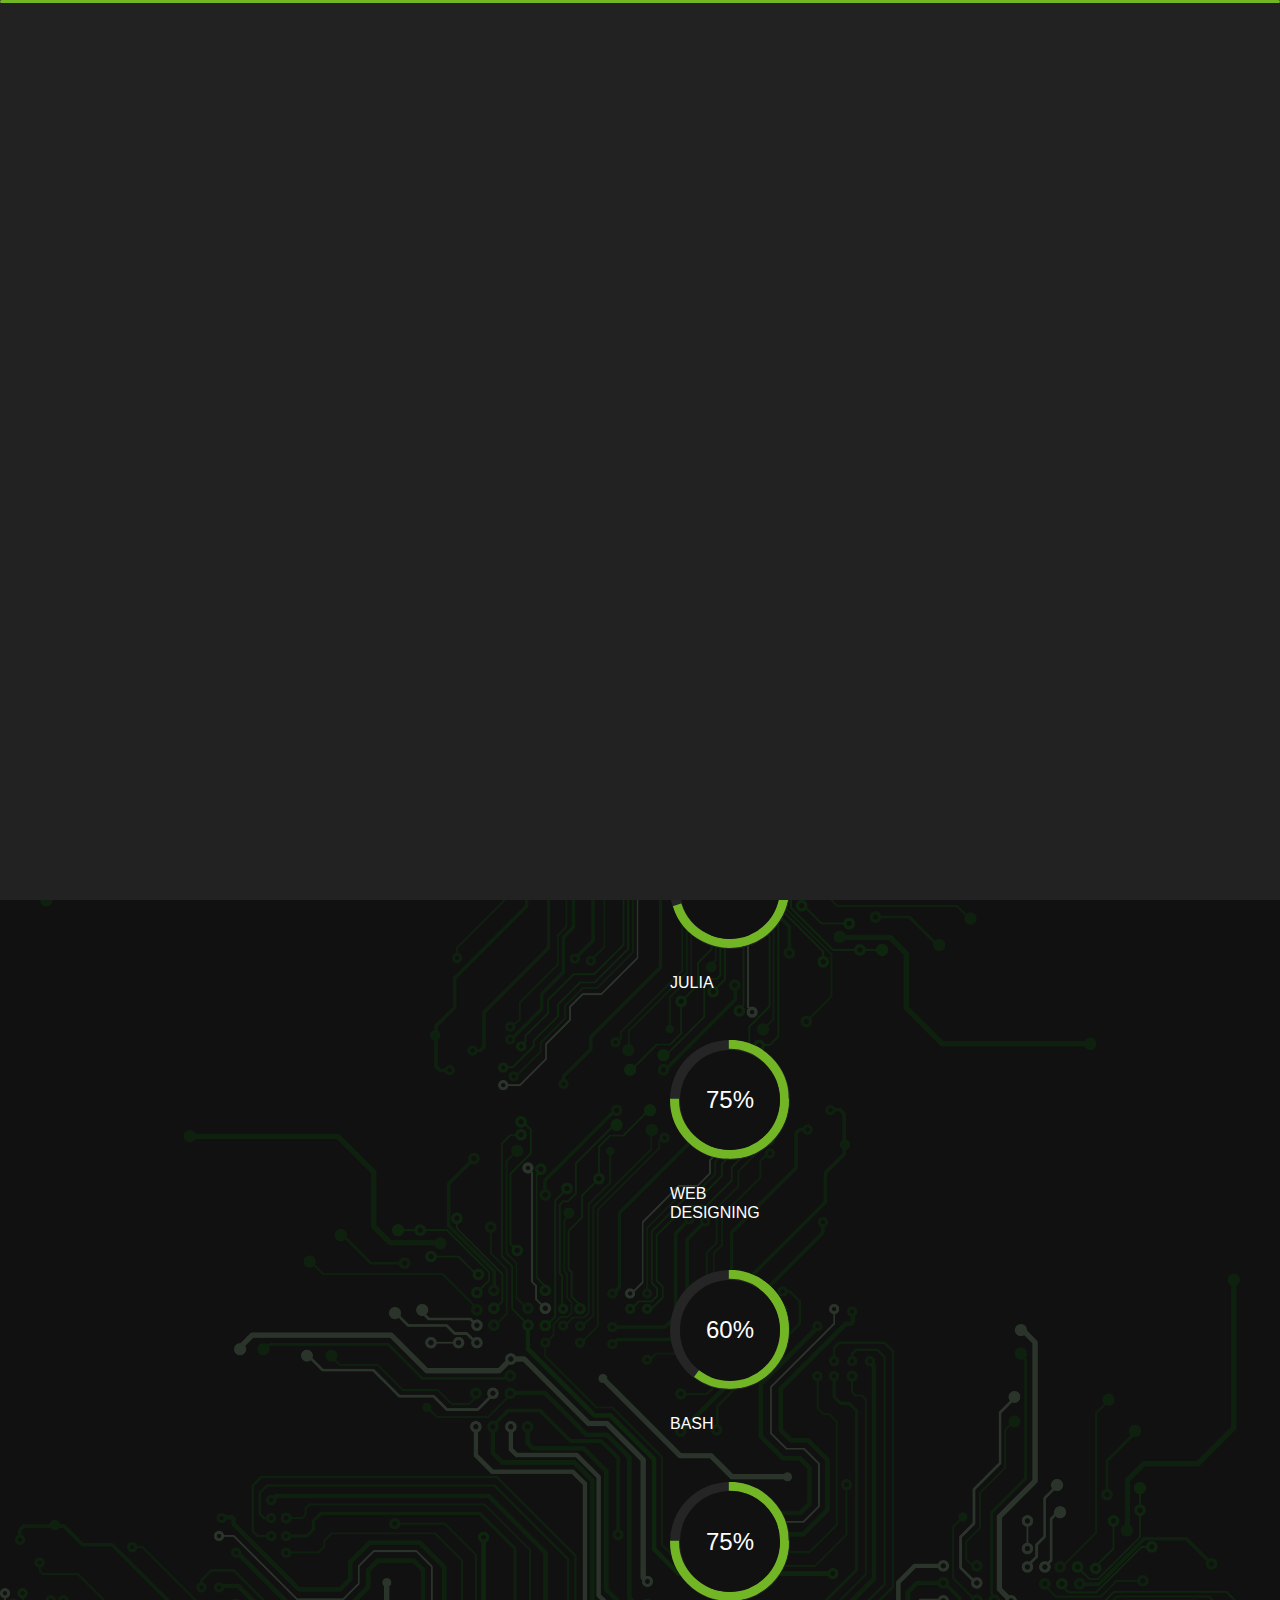
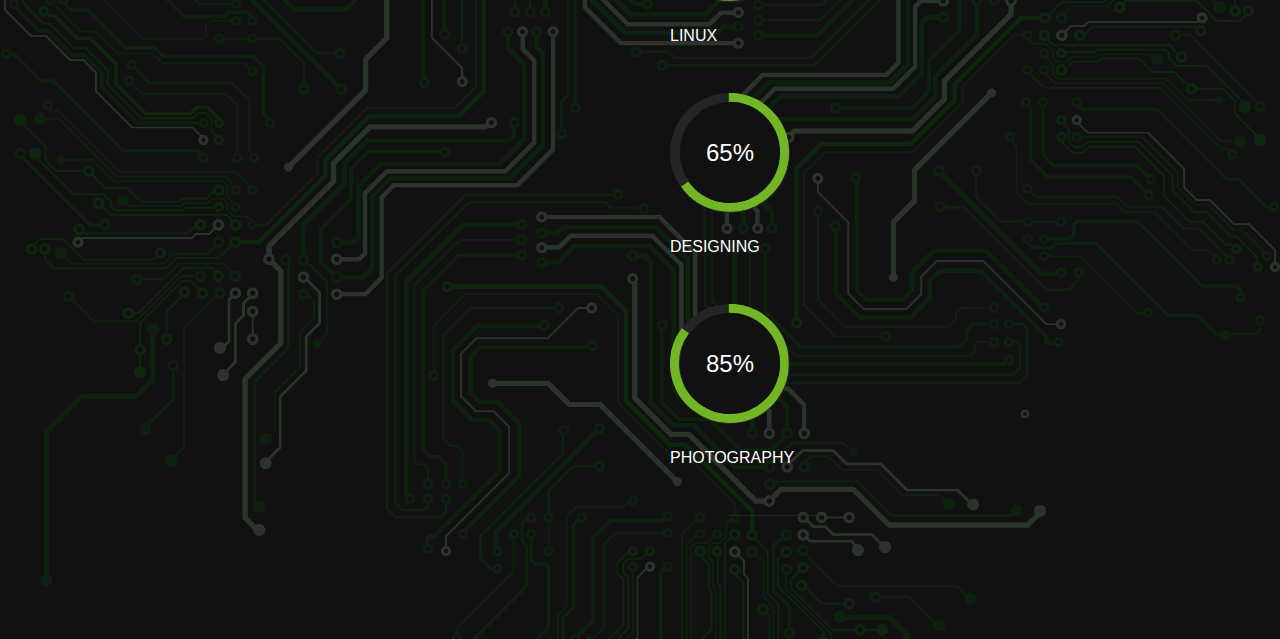
==== commit 347f572b: "Update Skills" ====
--- a/about.html
+++ b/about.html
@@ -142,6 +142,15 @@
                     </div>
                 </div>
                 <h6 class="text-uppercase open-sans-font text-center mt-2 mt-sm-4">Python</h6>
+            <div class="col-6 col-md-3 mb-3 mb-sm-5">
+                <div class="c100 p70">
+                    <span>65%</span>
+                    <div class="slice">
+                        <div class="bar"></div>
+                        <div class="fill"></div>
+                    </div>
+                </div>
+                <h6 class="text-uppercase open-sans-font text-center mt-2 mt-sm-4">Julia</h6>
             </div>
             <div class="col-6 col-md-3 mb-3 mb-sm-5">
                 <div class="c100 p75">
@@ -198,4 +207,4 @@
     </div>
 </section>
 <!-- Main Content Ends -->
-</body></html>+</body></html>
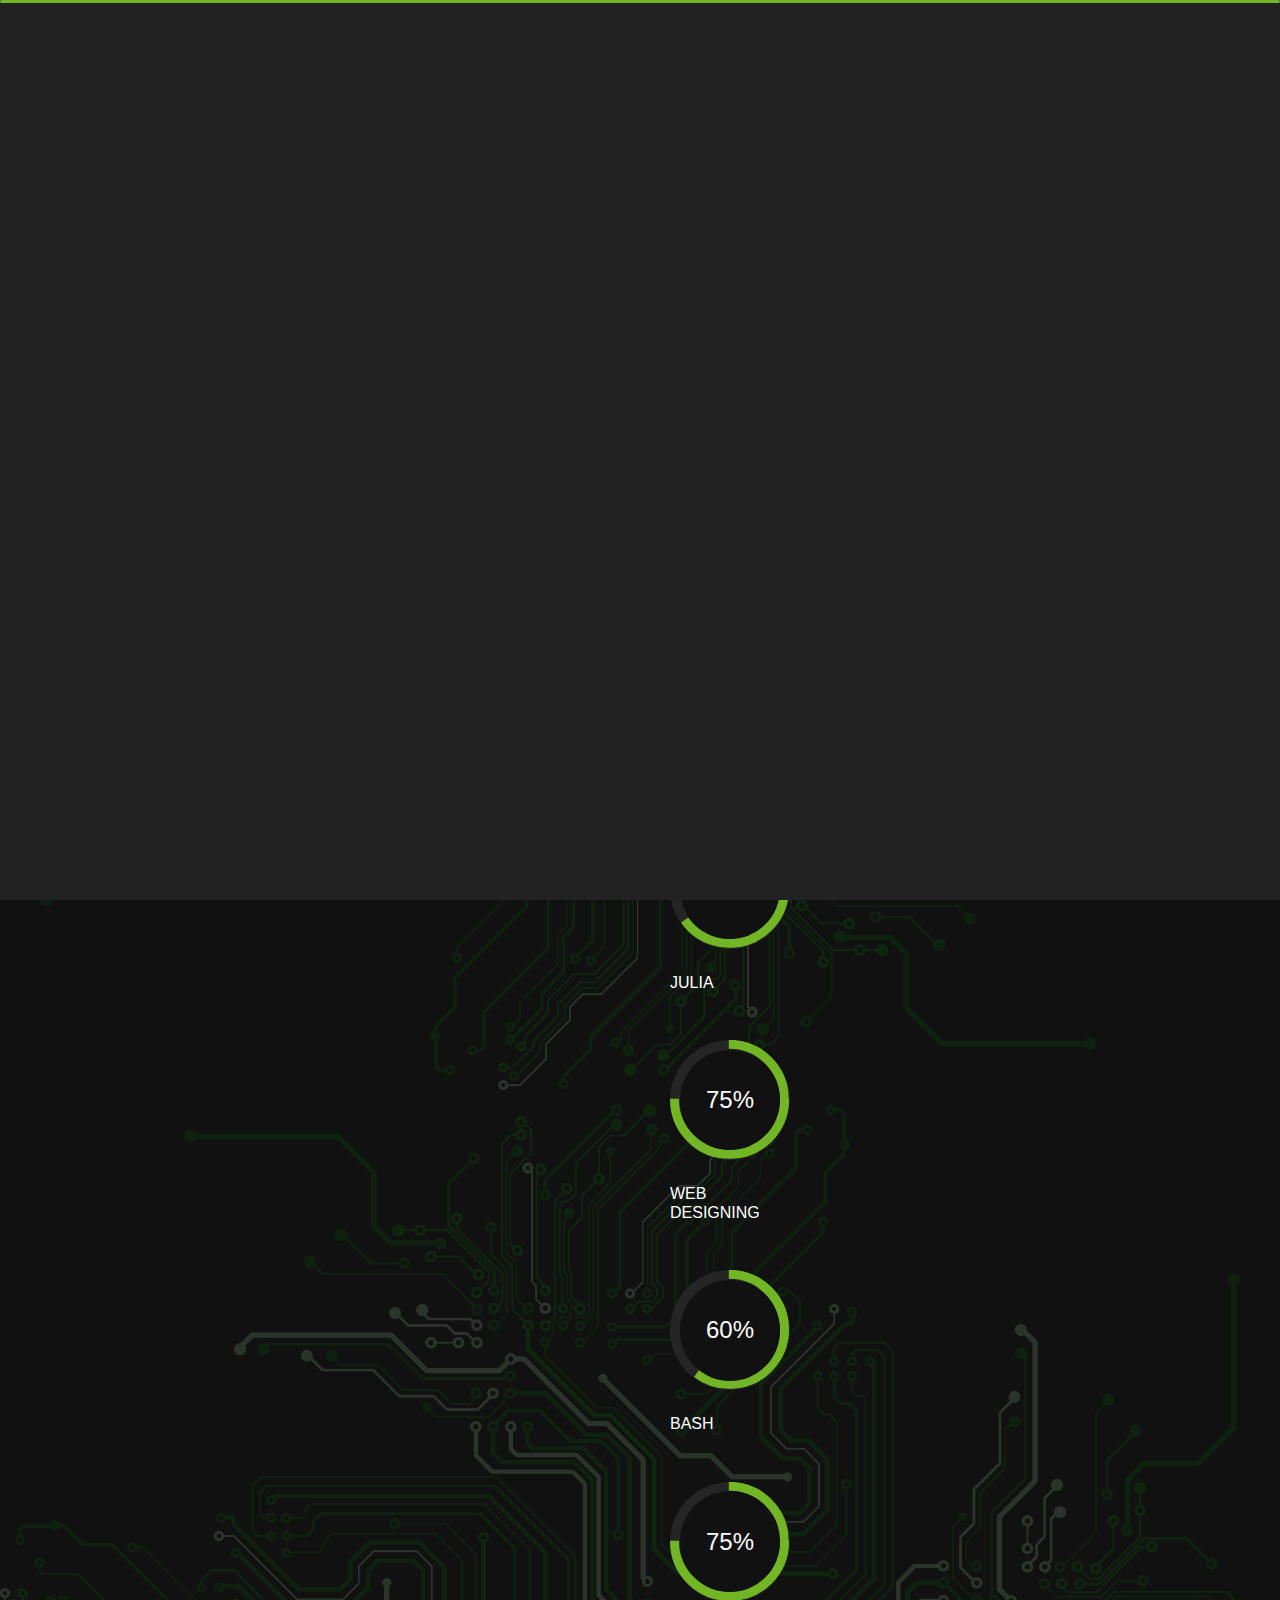
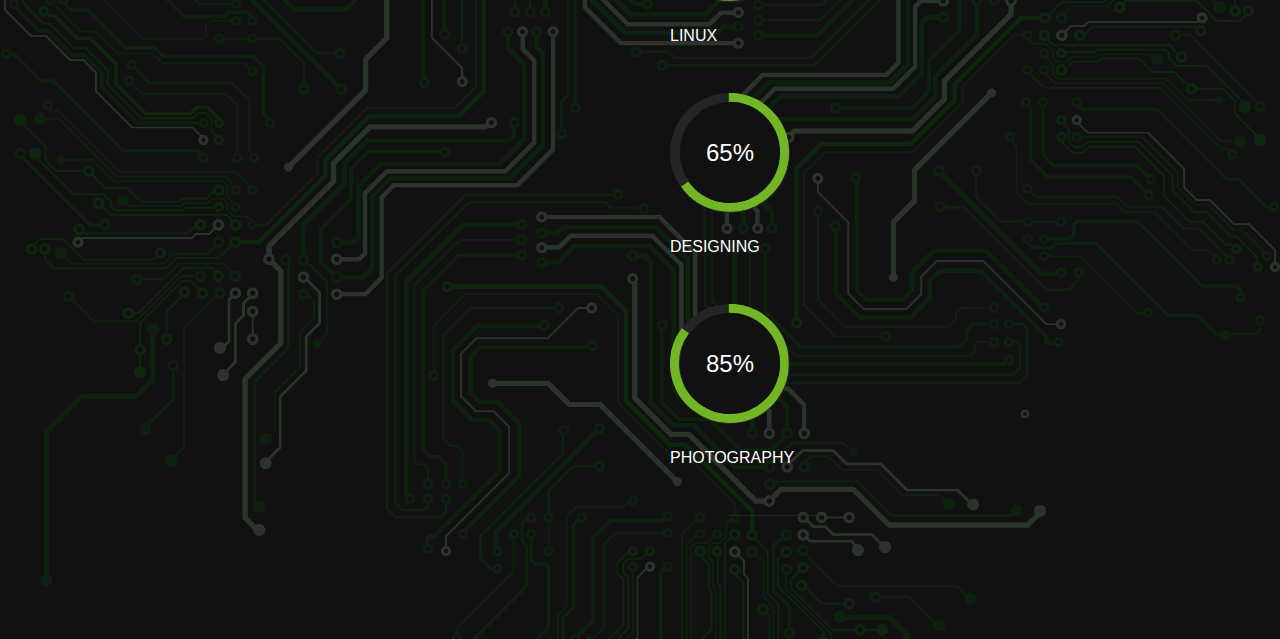
==== commit e8856907: "Update Skills" ====
--- a/about.html
+++ b/about.html
@@ -143,7 +143,7 @@
                 </div>
                 <h6 class="text-uppercase open-sans-font text-center mt-2 mt-sm-4">Python</h6>
             <div class="col-6 col-md-3 mb-3 mb-sm-5">
-                <div class="c100 p70">
+                <div class="c100 p65">
                     <span>65%</span>
                     <div class="slice">
                         <div class="bar"></div>
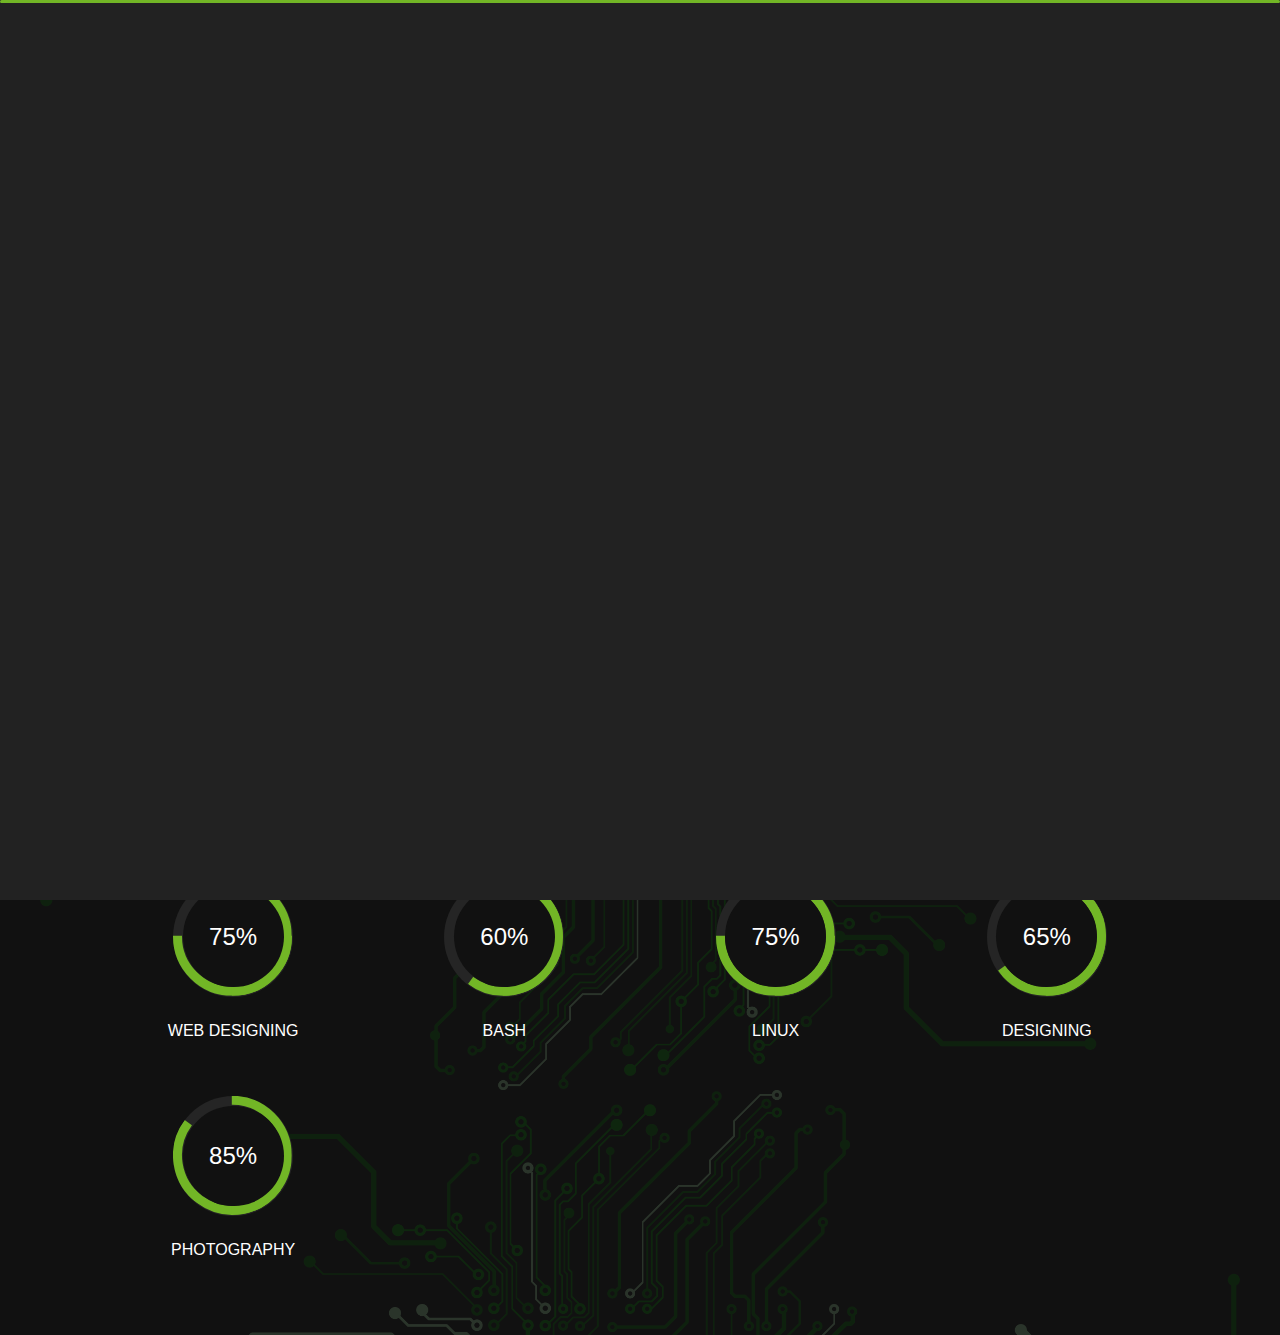
==== commit d459dd7b: "Update Skills" ====
--- a/about.html
+++ b/about.html
@@ -142,6 +142,7 @@
                     </div>
                 </div>
                 <h6 class="text-uppercase open-sans-font text-center mt-2 mt-sm-4">Python</h6>
+            </div>
             <div class="col-6 col-md-3 mb-3 mb-sm-5">
                 <div class="c100 p65">
                     <span>65%</span>
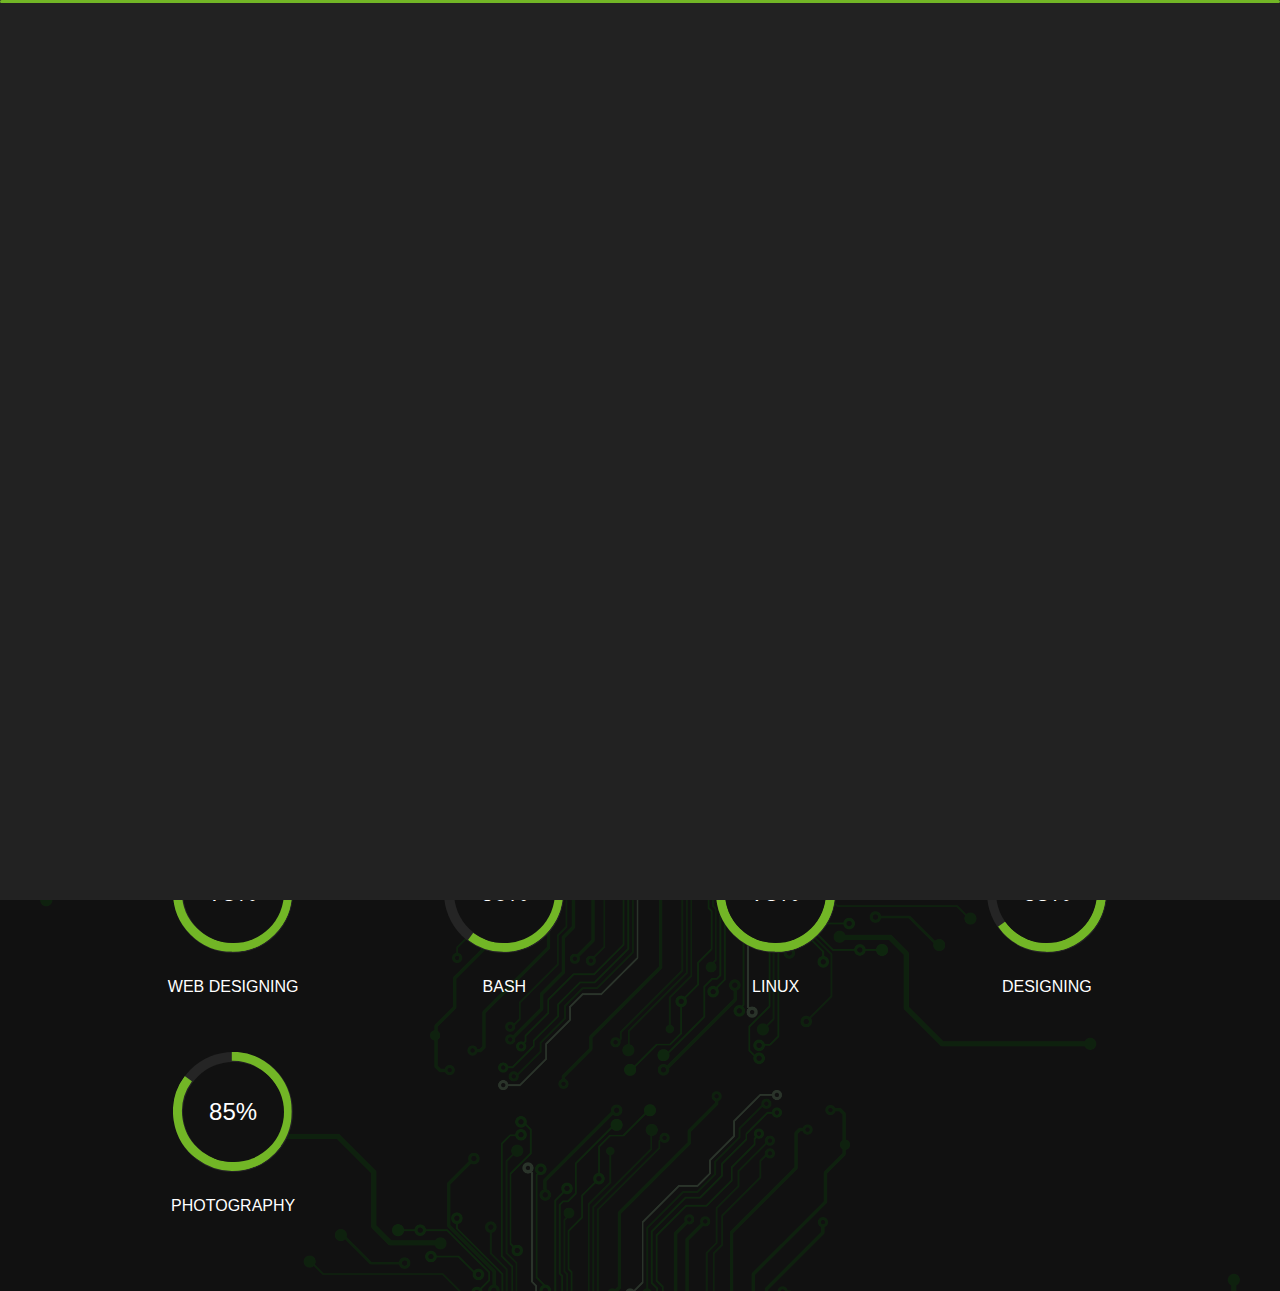
==== commit f375e4b9: "Update Regular" ====
--- a/about.html
+++ b/about.html
@@ -89,7 +89,6 @@
                         <ul class="about-list list-unstyled open-sans-font">
                             <li> <span class="title">first name :</span> <span class="value d-block d-sm-inline-block d-lg-block d-xl-inline-block">Sujan</span> </li>
                             <li> <span class="title">last name :</span> <span class="value d-block d-sm-inline-block d-lg-block d-xl-inline-block">Polasa</span> </li>
-                            <li> <span class="title">Age :</span> <span class="value d-block d-sm-inline-block d-lg-block d-xl-inline-block">21 Years</span> </li>
                             <li> <span class="title">Nationality :</span> <span class="value d-block d-sm-inline-block d-lg-block d-xl-inline-block">Indian <span class="fa hat-cowboy"></span></span> </li>
                         </ul>
                     </div>
